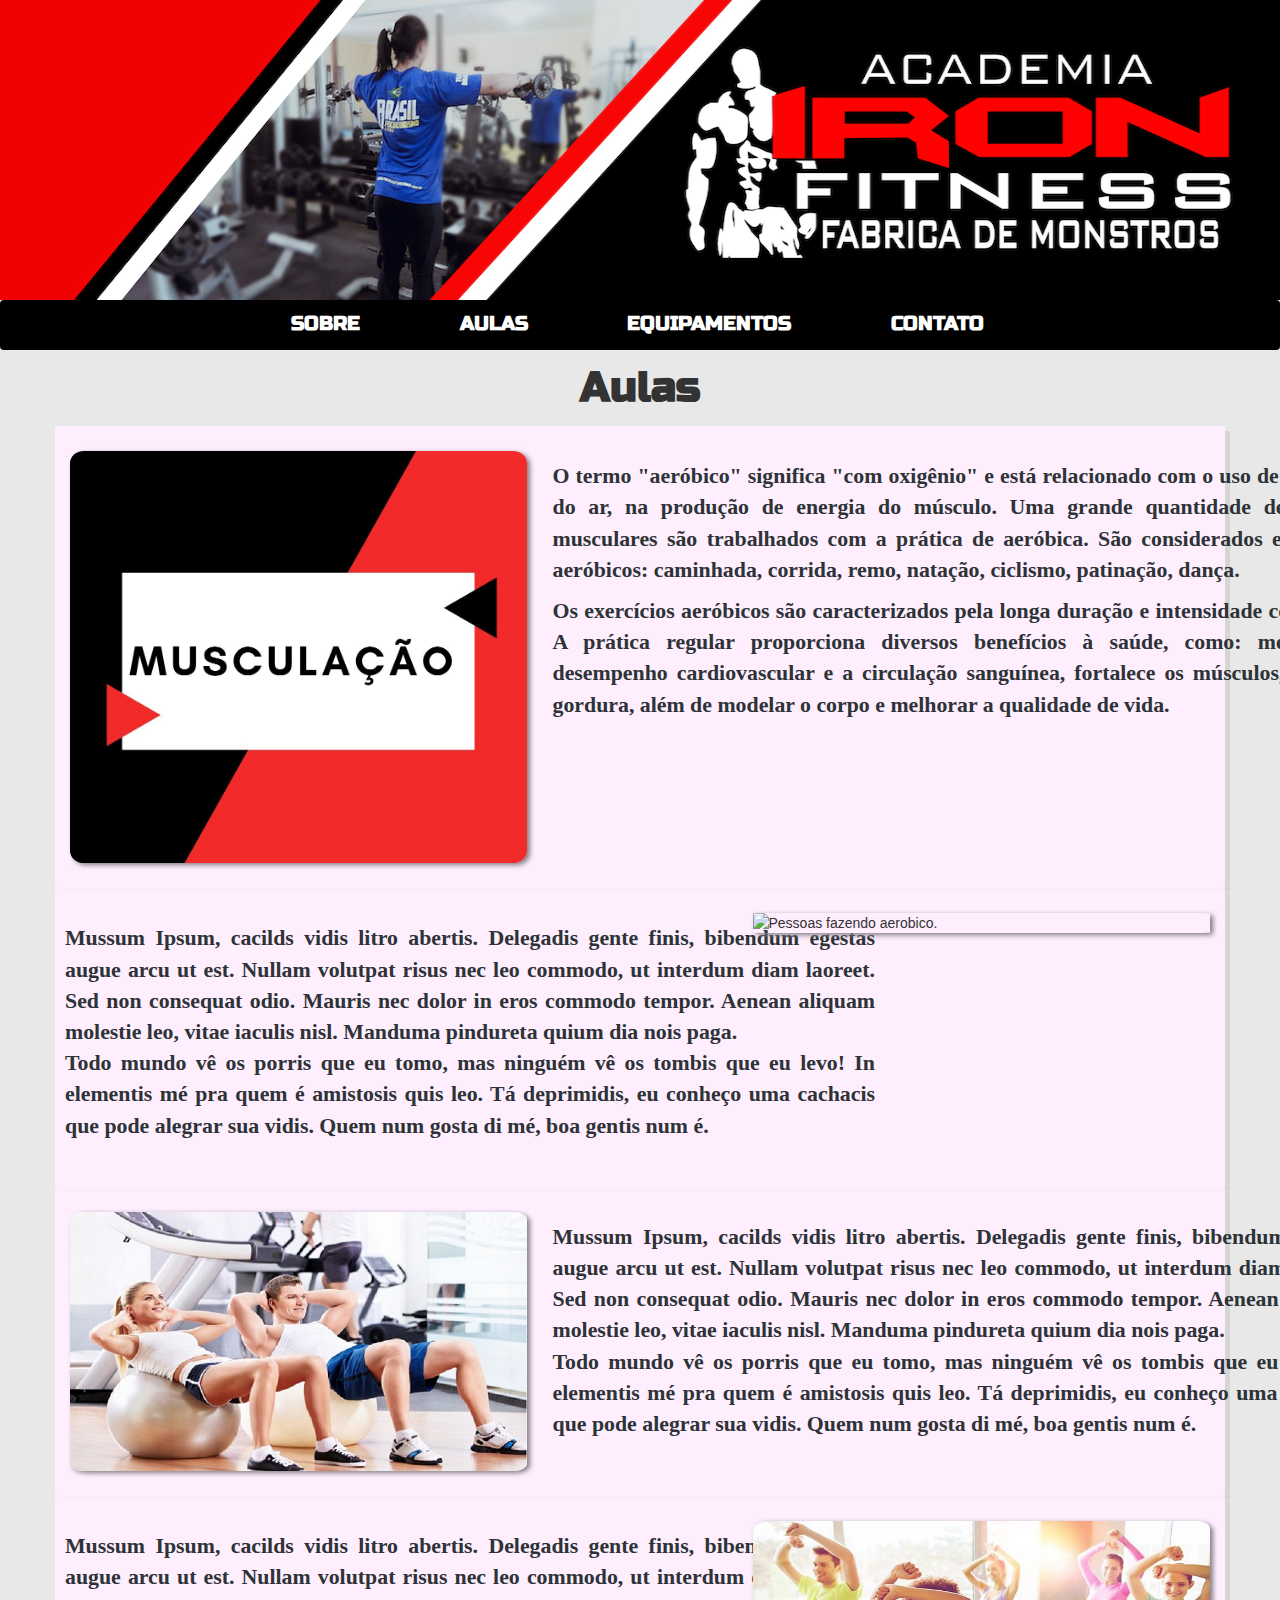
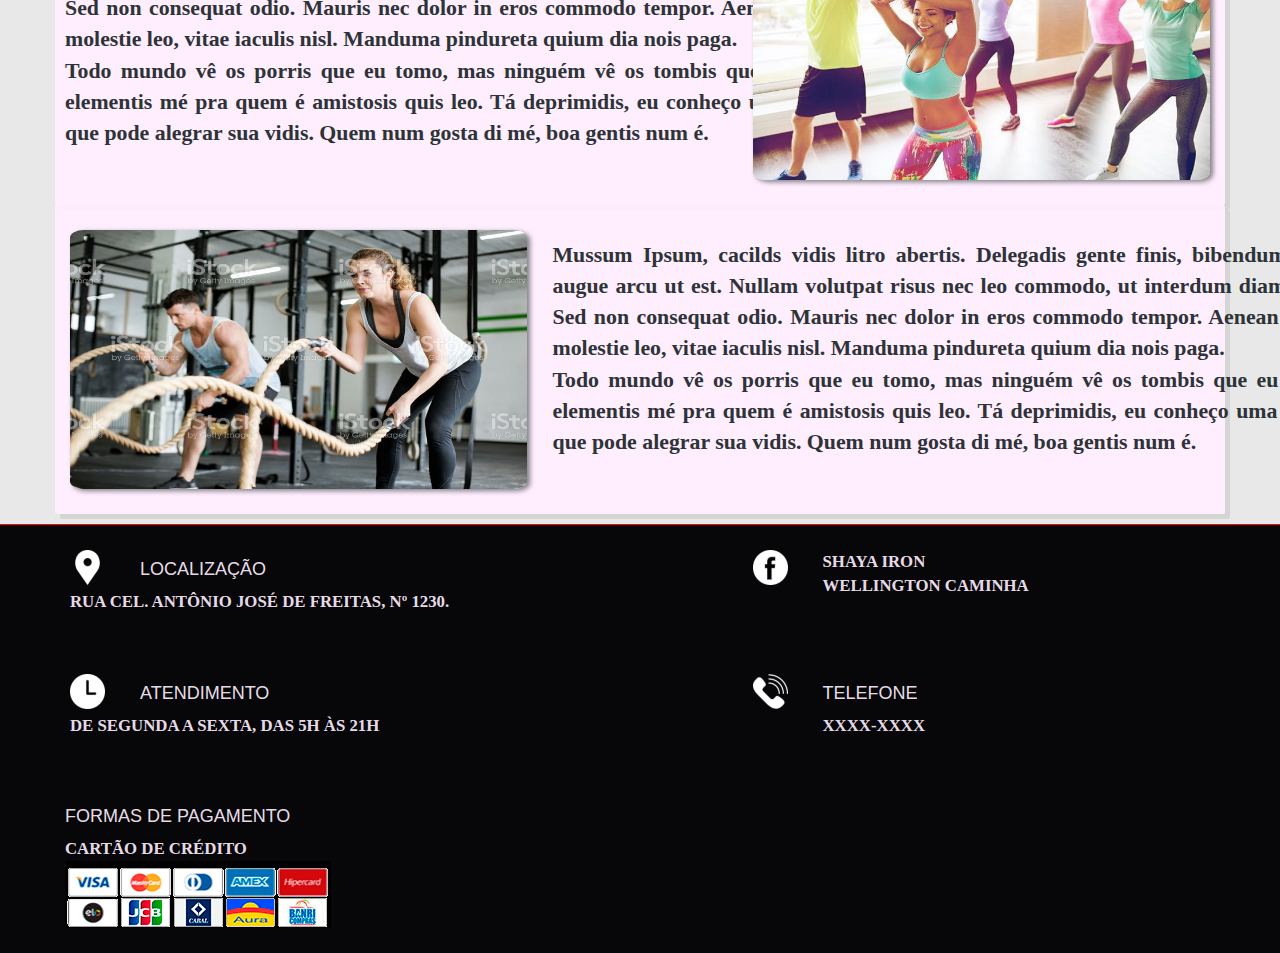
==== aulas.html @ 2bec853e "inserindo textos da pagina aulas" ====
<!DOCTYPE html>
<html lang="pt-br">
<head>
	<meta charset="utf-8"/>
	<meta http-equiv="X-UA-Compatible" content="IE=edge"/>
	<meta name="viewport" content="width=device-width, initial-scale=1" />

	<!-- Fonte -->
	<link href="https://fonts.googleapis.com/css?family=Russo+One" rel="stylesheet">
	
	<title>Iron Fitness | Aulas</title>

	<!-- Bootstrap -->
    <link href="bootstrap/css/bootstrap.min.css" rel="stylesheet">
    <link href="css/general.css" rel="stylesheet">
    <link rel="stylesheet" type="text/css" href="css/aulas.css">

    <!-- HTML5 shim and Respond.js for IE8 support of HTML5 elements and media queries -->
    <!-- WARNING: Respond.js doesn't work if you view the page via file:// -->
    <!--[if lt IE 9]>
      <script src="https://oss.maxcdn.com/html5shiv/3.7.2/html5shiv.min.js"></script>
      <script src="https://oss.maxcdn.com/respond/1.4.2/respond.min.js"></script>
    <![endif]-->	 
</head>
<body>
	<header>
			<picture>
	    		<source srcset="imgs/header-img-xs.jpeg" media="(max-width: 600px)">
	    		<source srcset="imgs/header-iron.png">
	    		<img srcset="imgs/header-iron.png" alt="Header com logo da Iron" id="header-img">
			</picture>
			<nav class="navbar mobile">
		        <label for="show-menu" class="show-menu"><span></span><div class="lines"></div></label>

				<input type="checkbox" id="show-menu" role="menu mobile">
				<ul id="menu">
					<li><a href="index.html">Sobre</a></li>
					<li><a href="aulas.html">Aulas</a></li>
					<li><a href="equipamento.html">Equipamentos</a></li>
					<li><a href="contato.html">Contato</a></li>
				</ul> <!-- /navbar -->
			</nav> <!-- /nav -->
	</header>

	<main>
		<div class="container">
			<h1 class="titulo">Aulas</h1>
			<div class="row conteudo">
				<div class="col-md-5 col-xs-12 col-lg-5 col-sm-12" id="fto">
					<img src="imgs/aula1.jpeg" class="img-dono img-responsive" alt="Pessoas fazendo musculação">
				</div>
				<div class="col-xs-12 col-md-7 col-lg-7 descricao">
					<p>O termo "aeróbico" significa "com oxigênio" e está relacionado com o uso de oxigênio do ar, na produção de energia do músculo. Uma grande quantidade de grupos musculares são trabalhados com a prática de aeróbica. São considerados exercícios aeróbicos: caminhada, corrida, remo, natação, ciclismo, patinação, dança.</p>
					<p>	
					Os exercícios aeróbicos são caracterizados pela longa duração e intensidade constante. A prática regular proporciona diversos benefícios à saúde, como: melhora o desempenho cardiovascular e a circulação sanguínea, fortalece os músculos, queima gordura, além de modelar o corpo e melhorar a qualidade de vida.</p>
				</div>
			</div>
			<div class="row conteudo">
				<div class="col-xs-12 col-md-7 col-lg-7 descricao">
					<p>Mussum Ipsum, cacilds vidis litro abertis. Delegadis gente finis, bibendum egestas augue arcu ut est. Nullam volutpat risus nec leo commodo, ut interdum diam laoreet. Sed non consequat odio. Mauris nec dolor in eros commodo tempor. Aenean aliquam molestie leo, vitae iaculis nisl. Manduma pindureta quium dia nois paga.<br/>

					Todo mundo vê os porris que eu tomo, mas ninguém vê os tombis que eu levo! In elementis mé pra quem é amistosis quis leo. Tá deprimidis, eu conheço uma cachacis que pode alegrar sua vidis. Quem num gosta di mé, boa gentis num é.</p>
				</div>
				<div class="col-md-5 col-xs-12 col-lg-5">
					<img src="imgs/shaya.jpg" class="img-dono img-responsive" alt="Pessoas fazendo aerobico.">
				</div>
			</div>
			<div class="row conteudo">
				<div class="col-md-5 col-xs-12 col-lg-5">
					<img src="imgs/espaco car.jpg" class="img-dono img-responsive" alt="Pessoas fazendo exercicio funcional">
				</div>
				<div class="col-xs-12 col-md-7 col-lg-7 descricao">
					<p>Mussum Ipsum, cacilds vidis litro abertis. Delegadis gente finis, bibendum egestas augue arcu ut est. Nullam volutpat risus nec leo commodo, ut interdum diam laoreet. Sed non consequat odio. Mauris nec dolor in eros commodo tempor. Aenean aliquam molestie leo, vitae iaculis nisl. Manduma pindureta quium dia nois paga.<br/>

					Todo mundo vê os porris que eu tomo, mas ninguém vê os tombis que eu levo! In elementis mé pra quem é amistosis quis leo. Tá deprimidis, eu conheço uma cachacis que pode alegrar sua vidis. Quem num gosta di mé, boa gentis num é.</p>
				</div>
			</div>
			<div class="row conteudo">
				<div class="col-xs-12 col-md-7 col-lg-7 descricao">
					<p>Mussum Ipsum, cacilds vidis litro abertis. Delegadis gente finis, bibendum egestas augue arcu ut est. Nullam volutpat risus nec leo commodo, ut interdum diam laoreet. Sed non consequat odio. Mauris nec dolor in eros commodo tempor. Aenean aliquam molestie leo, vitae iaculis nisl. Manduma pindureta quium dia nois paga.<br/>

					Todo mundo vê os porris que eu tomo, mas ninguém vê os tombis que eu levo! In elementis mé pra quem é amistosis quis leo. Tá deprimidis, eu conheço uma cachacis que pode alegrar sua vidis. Quem num gosta di mé, boa gentis num é.</p>
				</div>
				<div class="col-md-5 col-xs-12 col-lg-5">
					<img src="imgs/espaco car 2.jpg" class="img-dono img-responsive" alt="Pessoas fazendo zumba">
				</div>
			</div>
			<div class="row conteudo">
				<div class="col-md-5 col-xs-12 col-lg-5">
					<img src="imgs/espaco car 3.jpg" class="img-dono img-responsive" alt="Pessoas fazendo crossfit">
				</div>
				<div class="col-xs-12 col-md-7 col-lg-7 descricao">
					<p>Mussum Ipsum, cacilds vidis litro abertis. Delegadis gente finis, bibendum egestas augue arcu ut est. Nullam volutpat risus nec leo commodo, ut interdum diam laoreet. Sed non consequat odio. Mauris nec dolor in eros commodo tempor. Aenean aliquam molestie leo, vitae iaculis nisl. Manduma pindureta quium dia nois paga.<br/>

					Todo mundo vê os porris que eu tomo, mas ninguém vê os tombis que eu levo! In elementis mé pra quem é amistosis quis leo. Tá deprimidis, eu conheço uma cachacis que pode alegrar sua vidis. Quem num gosta di mé, boa gentis num é.</p>
				</div>
			</div>
			
		</div>
	</main>
	<div class="divisor"></div>
	<footer id="rodape">
		<div class="container">		
			<div class="row">
				<div class="col-xs-12 col-md-7">
						<img class="icone" src="imgs/local.png" alt="icone de localização"/>
						<h4>Localização</h4>
						<p>Rua Cel. Antônio José de Freitas, Nº 1230.</p>
				</div>
				<div class="col-xs-12 col-md-5">
				
						<img class="icone" src="imgs/facebook.png" alt="icone do facebook"/>
						<a href="#">Shaya Iron</a>
						<a href="#">Wellington Caminha </a>
				</div>
	
			</div>
			<div class="row">

				<div  class="col-xs-12 col-md-7">
			
					<img class="icone" src="imgs/relogio.png" alt="icone de um relogio"/>
					<h4>Atendimento</h4>
					<p>De Segunda a Sexta, das 5h às 21h</p>
				
				</div>
				<div  class="col-xs-12 col-md-5">

					<img class="icone" src="imgs/fone.png" alt="icone de telefone"/>
					<h4>Telefone</h4>
					<p id="num">xxxx-xxxx</p>
				</div>
			</div>
			
			<div class="row">
					<div id="pag">
						<h4 id="formaPag">Formas de Pagamento</h4>
						<span> Cartão de Crédito </span>
						<img id="bandeira" src="imgs/bandeira.png" alt="bandeiras de alguns cartões comuns"/>
					</div>
			</div>

		</div>
			
	</footer>




	<!-- jQuery (necessary for Bootstrap's JavaScript plugins) -->
    <script src="https://ajax.googleapis.com/ajax/libs/jquery/1.11.3/jquery.min.js"></script>

    <!-- Include all compiled plugins (below), or include individual files as needed -->
    <script src="bootstrap/js/bootstrap.min.js"></script>
</body>
</html>
---- css/general.css ----
* {
	padding: 0;
	margin: 0;
}

body {
	background-color: rgba(139,139,139, 0.2);
}



/*Header Config*/

nav {
	position: relative;
	background-color: #000;
}




#header-img {
	width: 100%;
	height: 300px;
}

 h1, h2, h3 {
	font-family: 'Russo One', sans-serif;
}

#menu li a {
	font-size: 20px;
	padding: 10px 50px;
	border-radius: 3%;
}

.mobile {
  	display:block;
 	width:100%;
	background: #000;
	line-height: 1.6em;
	font-size: 1.2em;
	font-weight: 400;
	width:100%;
	text-align:center;
	position: relative;
	margin:0 auto;
}


/*Strip the ul of padding and list styling*/
.mobile ul {
	list-style-type:none;
	margin: 0 auto;
	padding-left:0;
	text-align:center;
	width:100%;
	position: absolute;
 	background: #000;
}

/*Create a horizontal list with spacing*/
.mobile li {
	display:inline-block;
}

/*Style for menu links*/
.mobile li a {
	display:block;
	min-width:140px;
	text-align: center;
	font-family: 'Russo One', sans-serif;
	color: #fff;
	text-transform:uppercase;
	background: #000;
	text-decoration: none;
	margin-left:-5px;
	padding: 10px 0;  	
}

/*Hover state for top level links*/
.mobile li:hover a, .mobile li:hover .mobile ul a:hover {
	color: #000;
  	background-color:#fff;
  	-webkit-transition: all 0.4s ease 0s;
	-moz-transition: all 0.4s ease 0s;
	-ms-transition: all 0.4s ease 0s;
	-o-transition: all 0.4s ease 0s;
	transition: all 0.4s ease 0s;
}

/*Style for dropdown links*/
.mobile li:hover ul a {
	background: #000;
	color: #fff;
	height: 40px;
	line-height: 40px;
}

/*Hide dropdown links until they are needed*/
.mobile li ul {
	display: none;
}

/*Make dropdown links vertical*/
.mobile li ul li {
	display: block;
	float: none;
}

/*Prevent text wrapping*/
.mobile li ul li a {
	width: auto;
	min-width: 100px;
	padding: 0 20px;
}


/*Style 'show menu' label button and hide it by default*/
.mobile .show-menu {
	text-decoration: none;
	color: #fff;
	background: #000;
	text-align: center;
	padding: 10px 15px;
	display: none;
 	cursor: pointer;
  	text-transform: uppercase;
}

.mobile .show-menu span{
   padding-left: 35px;
}

/*Hide checkbox*/
.mobile input[type=checkbox]{
    display: none;
}

/*Show menu when invisible checkbox is checked*/
.mobile input[type=checkbox]:checked ~ #menu{
    display: block;
}


/*Conteudo*/
p, span, a {
	text-align: justify;
	font-family: 'PT Serif', serif;
	font-size: 1.2em;
	font-weight: 800;
	color: #2D3336;
}



.titulo {
	font-size: 3em;
	font-weight: bold;
	text-align: center;
	margin: 15px auto;
}

.img-dono {
	border-radius: 3%;
	box-shadow: 3px 2px 5px #827E84;
}

.row {
	padding: 25px 0;
}

.descricao {
	padding: 10px 10px;
	vertical-align: center;
}


.divisor {
	margin-top: 10px;
	width: 100%;
	height: 1px;
	background-color: #FC0002;
}

.conteudo {
	border-radius: 2px;
	background-color: #fefe;
	box-shadow: 5px 5px rgba(139,139,139, 0.2);

}




/*Rodape*/
#rodape .icone {
	padding-right: 10px;
}

#rodape, #rodape p, #rodape a, #rodape span {
	background-color: #070709;
	color: #fefe;
	text-transform: uppercase;
	width: 100%;
}

 #rodape a {
 	display: block;
 	color: #fefe;
 	text-decoration: none;
 }
 
 #rodape span {
 	display: block;
 }

 .icone {
	display: inline;
	float: left;
	margin-right: 25px;
}

/*Menu mobile se extende ate 992*/
@media screen and (max-width : 991px){
  .mobile .lines {
    border-bottom: 15px double #f8f8f8; 
    border-top: 5px solid #f8f8f8; 
    content:"";
    height: 2px; 
    width: 30px;
    padding-right:15px;
    padding-bottom: 5px;
 	float: right;
}
	/*Make dropdown links appear inline*/
	.mobile ul {
		position: static;
		display: none;
	}
	/*Create vertical spacing*/
	.mobile li {
		margin-bottom: 1px;
	}
	/*Make all menu links full width*/
	.mobile ul li, .mobile li a {
		width: 100%;
	}
	/*Display 'show menu' link*/
	.mobile .show-menu {
		display:block;
	}

	#rodape p, #rodape a, #rodape h4 {
		padding-left: 70px;
	}

	#barra-navegacao {
		text-align: center;
	}

	#pag span, #pag img {
		padding-left: 70px;
	}
}	

/*sm > 768*/

@media screen  and (min-width: 768px) {
	#titulo {
		text-align: center;
		width: 50vmin;
	}

	#barra-navegacao {
		overflow-x: hidden;
	}
	
	#pag {
		margin-left: 10px;
	}
}

/*md > 992*/ 

@media screen and (min-width: 992px ) and (max-width: 1079px) {
   
  h1, h2, h3, h4, p {
		width: 75vmin;
	} 
	
	#num {
		margin-left: 70px;
  }
}


/*lg*/

@media screen and (min-width: 1080px) {
	h1, h2, h3, h4, p {
		width: 90vmin;
	}

	h3 {
		font-size: 2.4em;
	}

	#num {
		margin-left: 70px;
  }
}
---- css/aulas.css ----
.img-dono {
	margin: 0 auto;
}

.descricao {
	font-size: 1.3em;
}
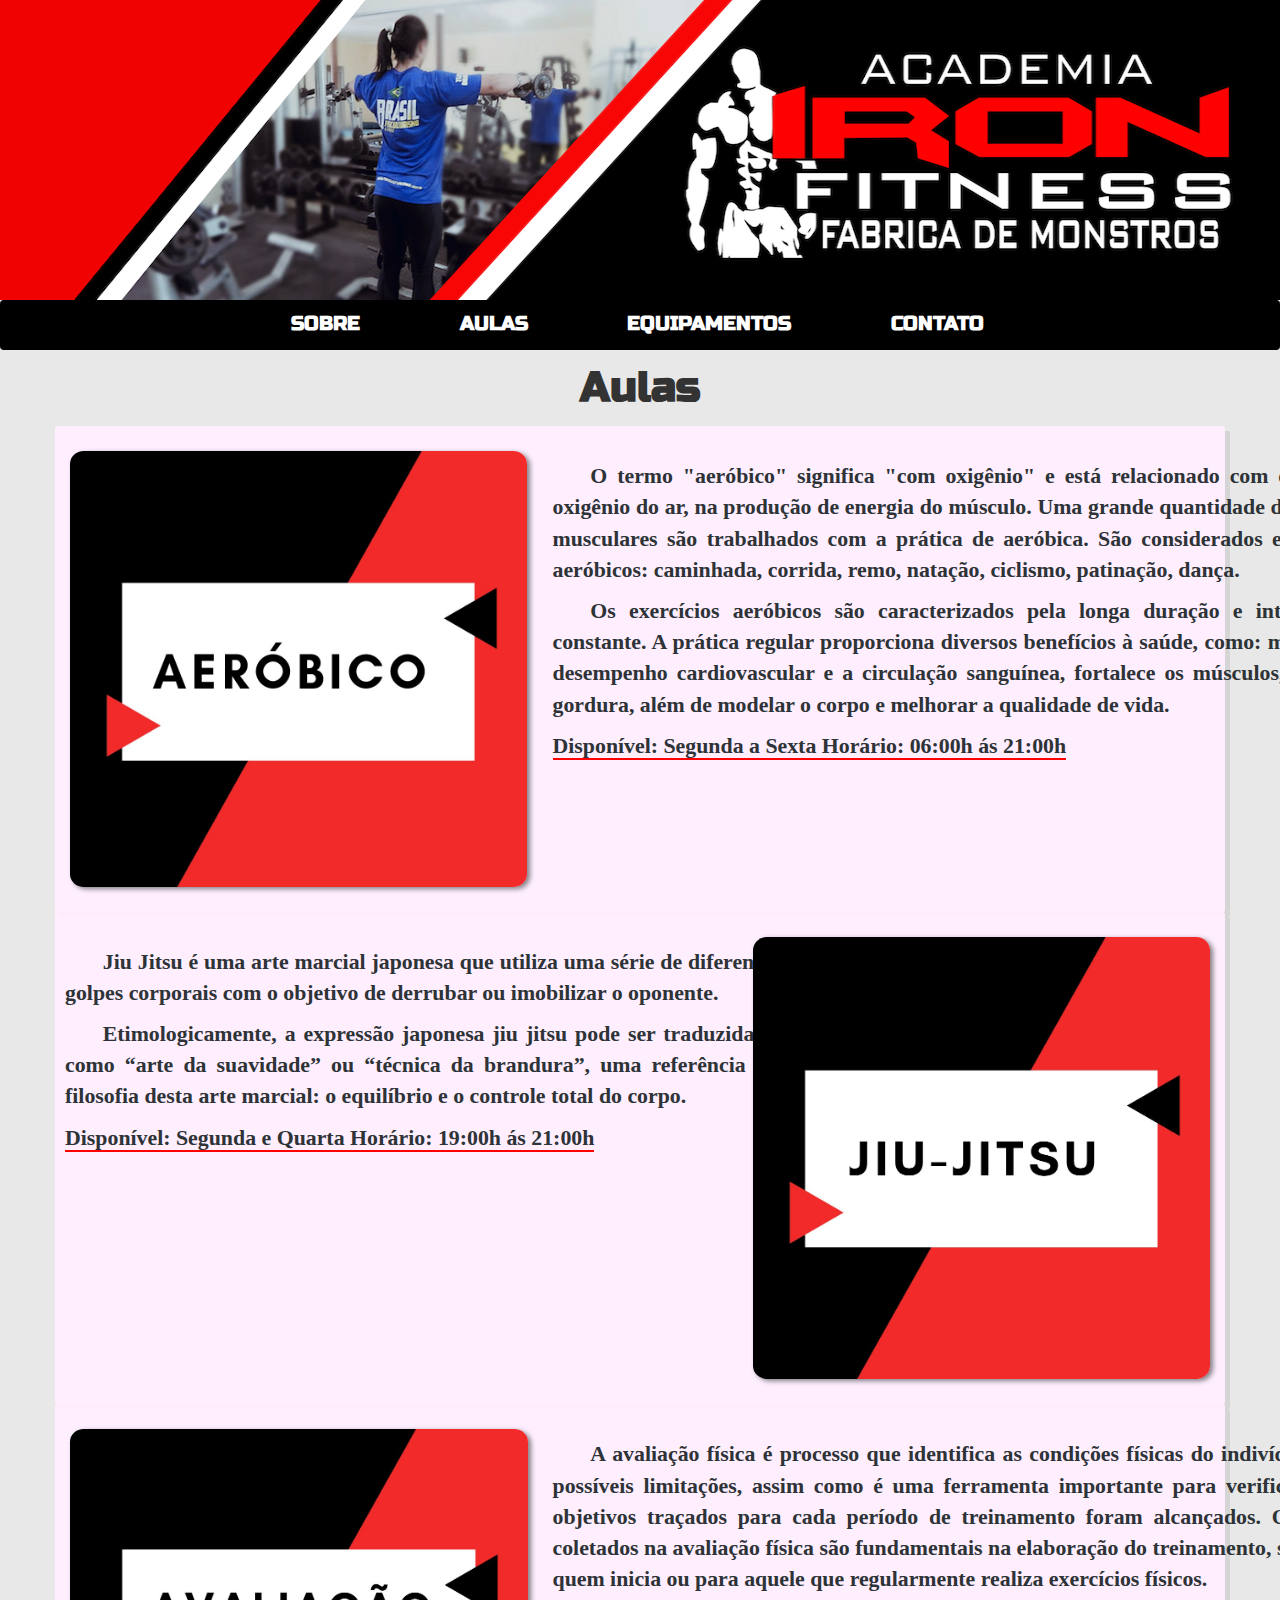
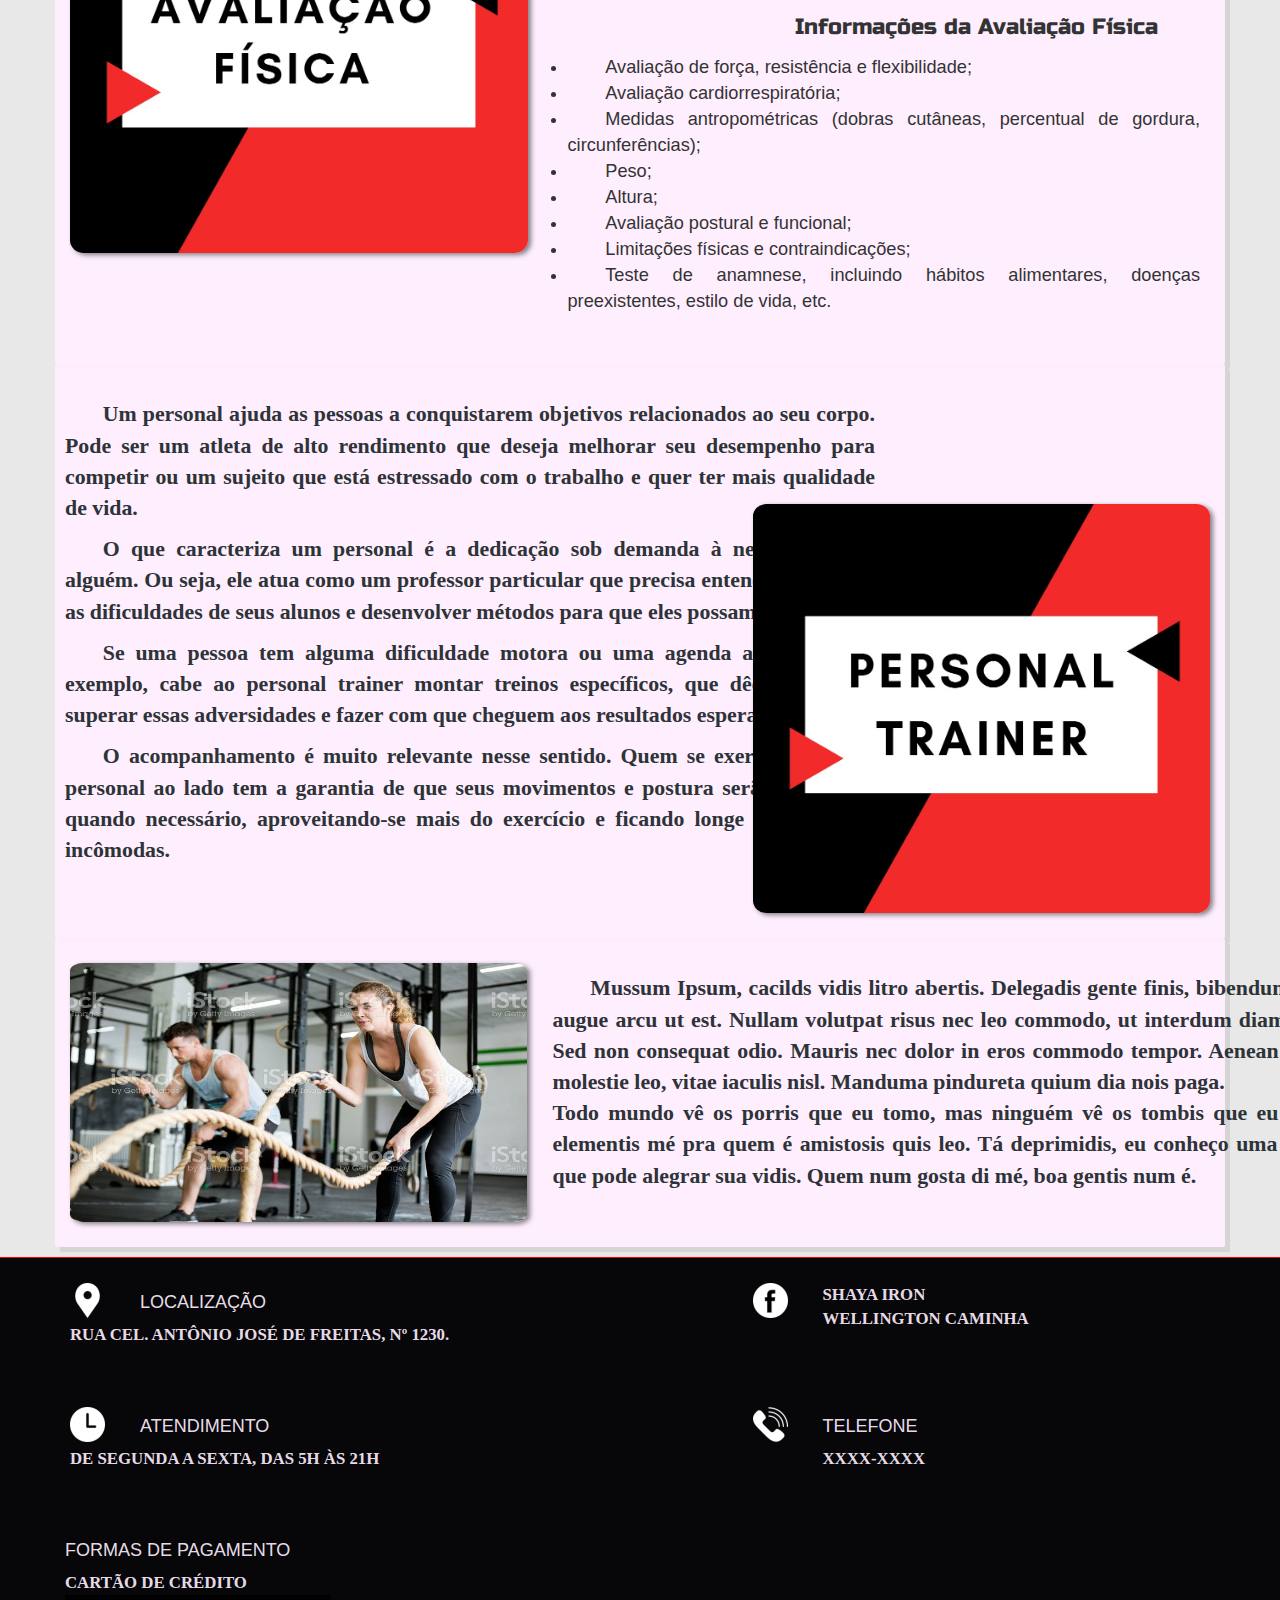
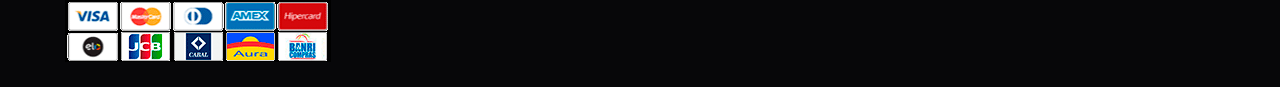
==== commit dde9333a: "inserindo texto e foto na pagina de aulas" ====
--- a/aulas.html
+++ b/aulas.html
@@ -47,42 +47,53 @@
 			<h1 class="titulo">Aulas</h1>
 			<div class="row conteudo">
 				<div class="col-md-5 col-xs-12 col-lg-5 col-sm-12" id="fto">
-					<img src="imgs/aula1.jpeg" class="img-dono img-responsive" alt="Pessoas fazendo musculação">
+					<img src="imgs/aula1.jpeg" class="img-dono img-responsive" alt="Aeróbico">
 				</div>
 				<div class="col-xs-12 col-md-7 col-lg-7 descricao">
-					<p>O termo "aeróbico" significa "com oxigênio" e está relacionado com o uso de oxigênio do ar, na produção de energia do músculo. Uma grande quantidade de grupos musculares são trabalhados com a prática de aeróbica. São considerados exercícios aeróbicos: caminhada, corrida, remo, natação, ciclismo, patinação, dança.</p>
-					<p>	
-					Os exercícios aeróbicos são caracterizados pela longa duração e intensidade constante. A prática regular proporciona diversos benefícios à saúde, como: melhora o desempenho cardiovascular e a circulação sanguínea, fortalece os músculos, queima gordura, além de modelar o corpo e melhorar a qualidade de vida.</p>
+					<p>	O termo "aeróbico" significa "com oxigênio" e está relacionado com o uso de oxigênio do ar, na produção de energia do músculo. Uma grande quantidade de grupos musculares são trabalhados com a prática de aeróbica. São considerados exercícios aeróbicos: caminhada, corrida, remo, natação, ciclismo, patinação, dança.</p>
+					<p>	Os exercícios aeróbicos são caracterizados pela longa duração e intensidade constante. A prática regular proporciona diversos benefícios à saúde, como: melhora o desempenho cardiovascular e a circulação sanguínea, fortalece os músculos, queima gordura, além de modelar o corpo e melhorar a qualidade de vida.</p>
+					<span class="horarios">Disponível: ​​Segunda a Sexta Horário:​​ 06:00h ás 21:00h </span>
 				</div>
 			</div>
 			<div class="row conteudo">
 				<div class="col-xs-12 col-md-7 col-lg-7 descricao">
-					<p>Mussum Ipsum, cacilds vidis litro abertis. Delegadis gente finis, bibendum egestas augue arcu ut est. Nullam volutpat risus nec leo commodo, ut interdum diam laoreet. Sed non consequat odio. Mauris nec dolor in eros commodo tempor. Aenean aliquam molestie leo, vitae iaculis nisl. Manduma pindureta quium dia nois paga.<br/>
-
-					Todo mundo vê os porris que eu tomo, mas ninguém vê os tombis que eu levo! In elementis mé pra quem é amistosis quis leo. Tá deprimidis, eu conheço uma cachacis que pode alegrar sua vidis. Quem num gosta di mé, boa gentis num é.</p>
+					<p>Jiu Jitsu é uma arte marcial japonesa que utiliza uma série de diferentes técnicas e golpes corporais com o objetivo de derrubar ou imobilizar o oponente. </p>
+					<p>Etimologicamente, a expressão japonesa jiu jitsu pode ser traduzida literalmente como “arte da suavidade” ou “técnica da brandura”, uma referência ao caráter e filosofia desta arte marcial: o equilíbrio e o controle total do corpo.</p>
+					<span class="horarios">Disponível: ​​Segunda e Quarta Horário:​​ 19:00h ás 21:00h  </span>
 				</div>
 				<div class="col-md-5 col-xs-12 col-lg-5">
-					<img src="imgs/shaya.jpg" class="img-dono img-responsive" alt="Pessoas fazendo aerobico.">
+					<img src="imgs/aula2.jpeg" class="img-dono img-responsive" alt="Jiu-jitsu">
 				</div>
 			</div>
 			<div class="row conteudo">
 				<div class="col-md-5 col-xs-12 col-lg-5">
-					<img src="imgs/espaco car.jpg" class="img-dono img-responsive" alt="Pessoas fazendo exercicio funcional">
+					<img src="imgs/aula3.jpeg" class="img-dono img-responsive" alt="Avaliação Física">
 				</div>
 				<div class="col-xs-12 col-md-7 col-lg-7 descricao">
-					<p>Mussum Ipsum, cacilds vidis litro abertis. Delegadis gente finis, bibendum egestas augue arcu ut est. Nullam volutpat risus nec leo commodo, ut interdum diam laoreet. Sed non consequat odio. Mauris nec dolor in eros commodo tempor. Aenean aliquam molestie leo, vitae iaculis nisl. Manduma pindureta quium dia nois paga.<br/>
-
-					Todo mundo vê os porris que eu tomo, mas ninguém vê os tombis que eu levo! In elementis mé pra quem é amistosis quis leo. Tá deprimidis, eu conheço uma cachacis que pode alegrar sua vidis. Quem num gosta di mé, boa gentis num é.</p>
+					<p>A avaliação física é processo que identifica as condições físicas do indivíduo, suas possíveis limitações, assim como é uma ferramenta importante para verificar se os objetivos traçados para cada período de treinamento foram alcançados. Os dados coletados na avaliação física são fundamentais na elaboração do treinamento, seja para quem inicia ou para aquele que regularmente realiza exercícios físicos. </p>
+					<h3>Informações da Avaliação Física </h3>
+					<ul>
+						<li>Avaliação de força, resistência e flexibilidade;</li>
+						<li>Avaliação cardiorrespiratória;</li>
+						<li>Medidas antropométricas (dobras cutâneas, percentual de gordura, circunferências); </li>
+						<li>Peso;</li>
+						<li>Altura;</li>
+						<li>Avaliação postural e funcional; </li>
+						<li>Limitações físicas e contraindicações; </li>
+						<li>Teste de anamnese, incluindo hábitos alimentares, doenças preexistentes, estilo de vida, etc.</li>
+					</ul>							
+					</p>
 				</div>
 			</div>
 			<div class="row conteudo">
 				<div class="col-xs-12 col-md-7 col-lg-7 descricao">
-					<p>Mussum Ipsum, cacilds vidis litro abertis. Delegadis gente finis, bibendum egestas augue arcu ut est. Nullam volutpat risus nec leo commodo, ut interdum diam laoreet. Sed non consequat odio. Mauris nec dolor in eros commodo tempor. Aenean aliquam molestie leo, vitae iaculis nisl. Manduma pindureta quium dia nois paga.<br/>
-
-					Todo mundo vê os porris que eu tomo, mas ninguém vê os tombis que eu levo! In elementis mé pra quem é amistosis quis leo. Tá deprimidis, eu conheço uma cachacis que pode alegrar sua vidis. Quem num gosta di mé, boa gentis num é.</p>
+					<p>Um personal ajuda as pessoas a conquistarem objetivos relacionados ao seu corpo. Pode ser um atleta de alto rendimento que deseja melhorar seu desempenho para competir ou um sujeito que está estressado com o trabalho e quer ter mais qualidade de vida.</p>
+					<p> O que caracteriza um personal é a dedicação sob demanda à necessidade de alguém. Ou seja, ele atua como um professor particular que precisa entender quais são as dificuldades de seus alunos e desenvolver métodos para que eles possam superá-las.</p>
+					<p>Se uma pessoa tem alguma dificuldade motora ou uma agenda apertada, por exemplo, cabe ao personal trainer montar treinos específicos, que dêem conta de superar essas adversidades e fazer com que cheguem aos resultados esperados.</p>
+					<p>O acompanhamento é muito relevante nesse sentido. Quem se exercita com um personal ao lado tem a garantia de que seus movimentos e postura serão corrigidos quando necessário, aproveitando-se mais do exercício e ficando longe de sensações incômodas.</p>
 				</div>
 				<div class="col-md-5 col-xs-12 col-lg-5">
-					<img src="imgs/espaco car 2.jpg" class="img-dono img-responsive" alt="Pessoas fazendo zumba">
+					<img src="imgs/aula4.jpeg" class="img-dono img-responsive" id="personal" alt="Personal Trainer">
 				</div>
 			</div>
 			<div class="row conteudo">
--- a/css/general.css
+++ b/css/general.css
@@ -173,6 +173,7 @@
 .descricao {
 	padding: 10px 10px;
 	vertical-align: center;
+	text-indent: 10mm;
 }
 
 
--- a/css/aulas.css
+++ b/css/aulas.css
@@ -4,4 +4,28 @@
 
 .descricao {
 	font-size: 1.3em;
+}
+
+.horarios {
+	border-bottom: 2px solid red;
+}
+
+.descricao li {
+	text-align: justify;
+}
+
+.descricao ul {
+	margin: 15px;
+}
+
+.descricao h3 {
+	font-size: 1.2em;
+	text-align: center;
+}
+
+
+@media screen and (min-width: 992px) {
+	#personal {
+		margin-top: 25%;
+	}
 }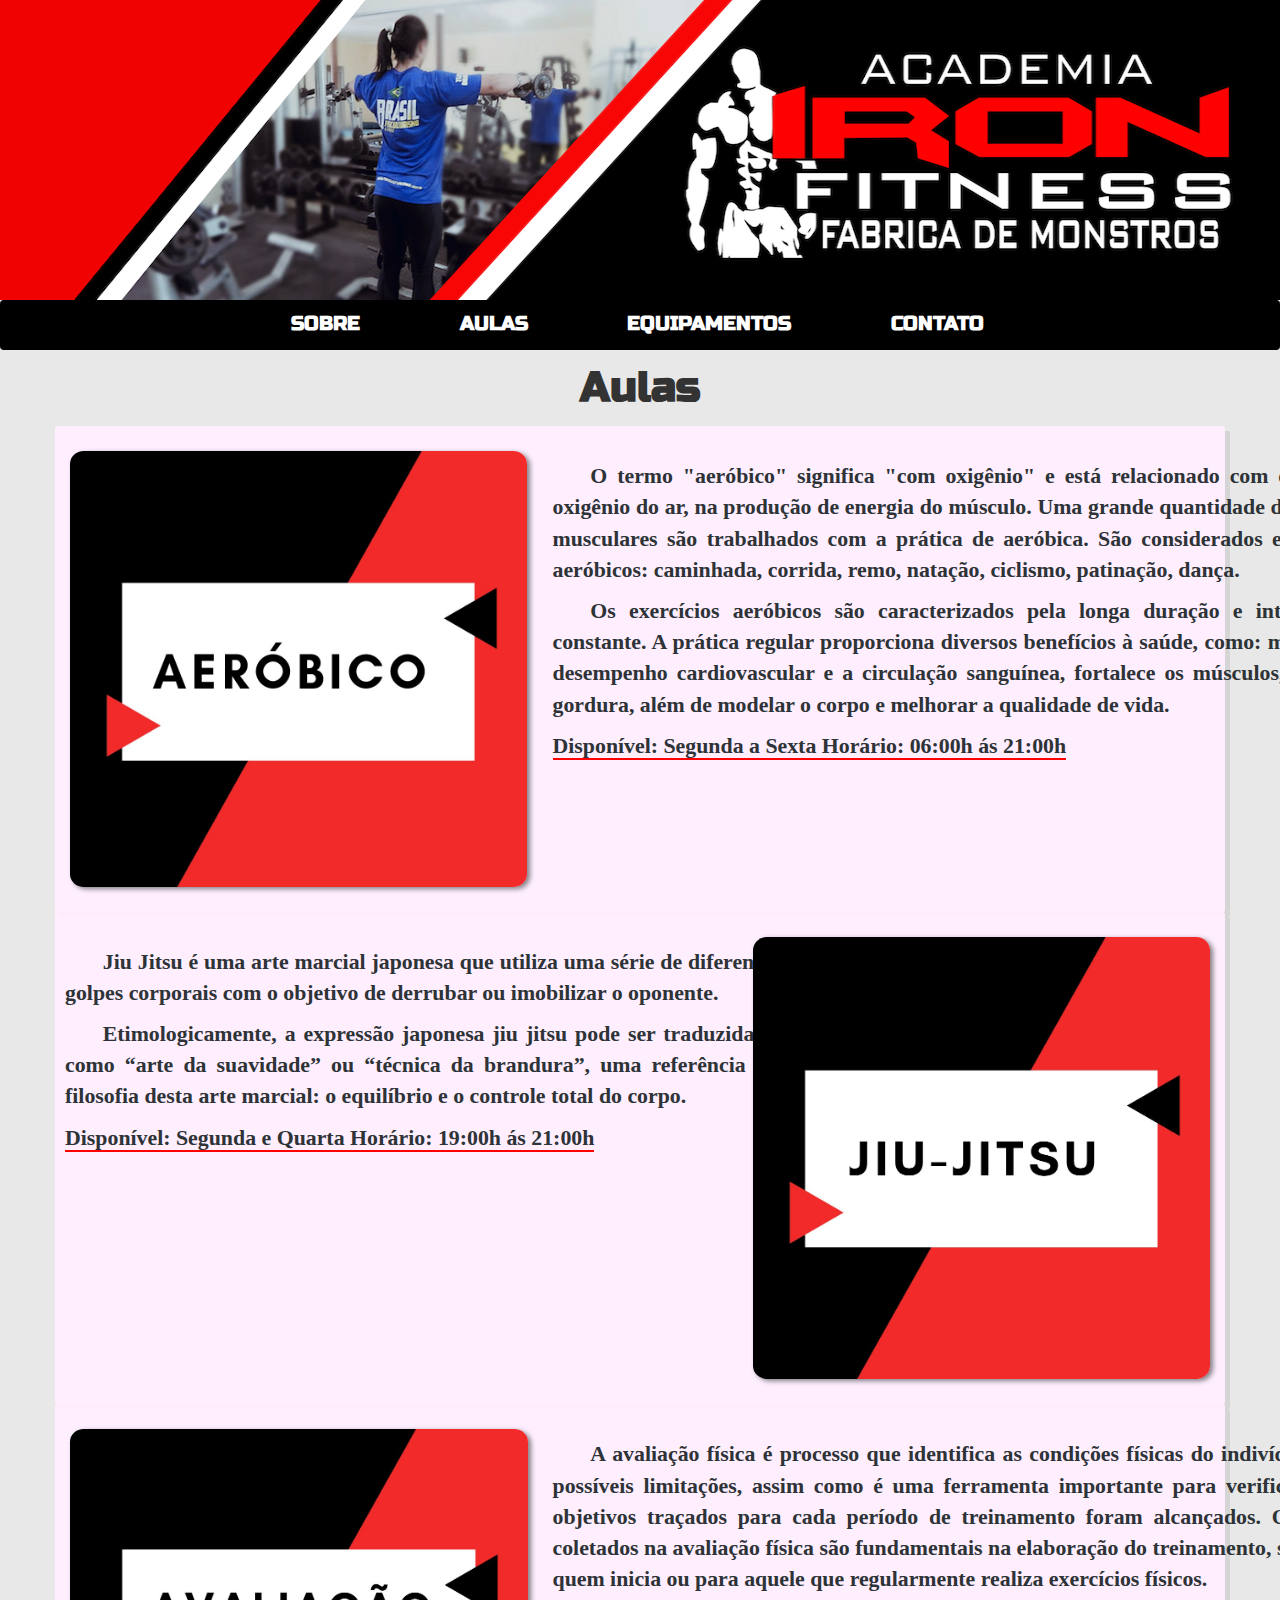
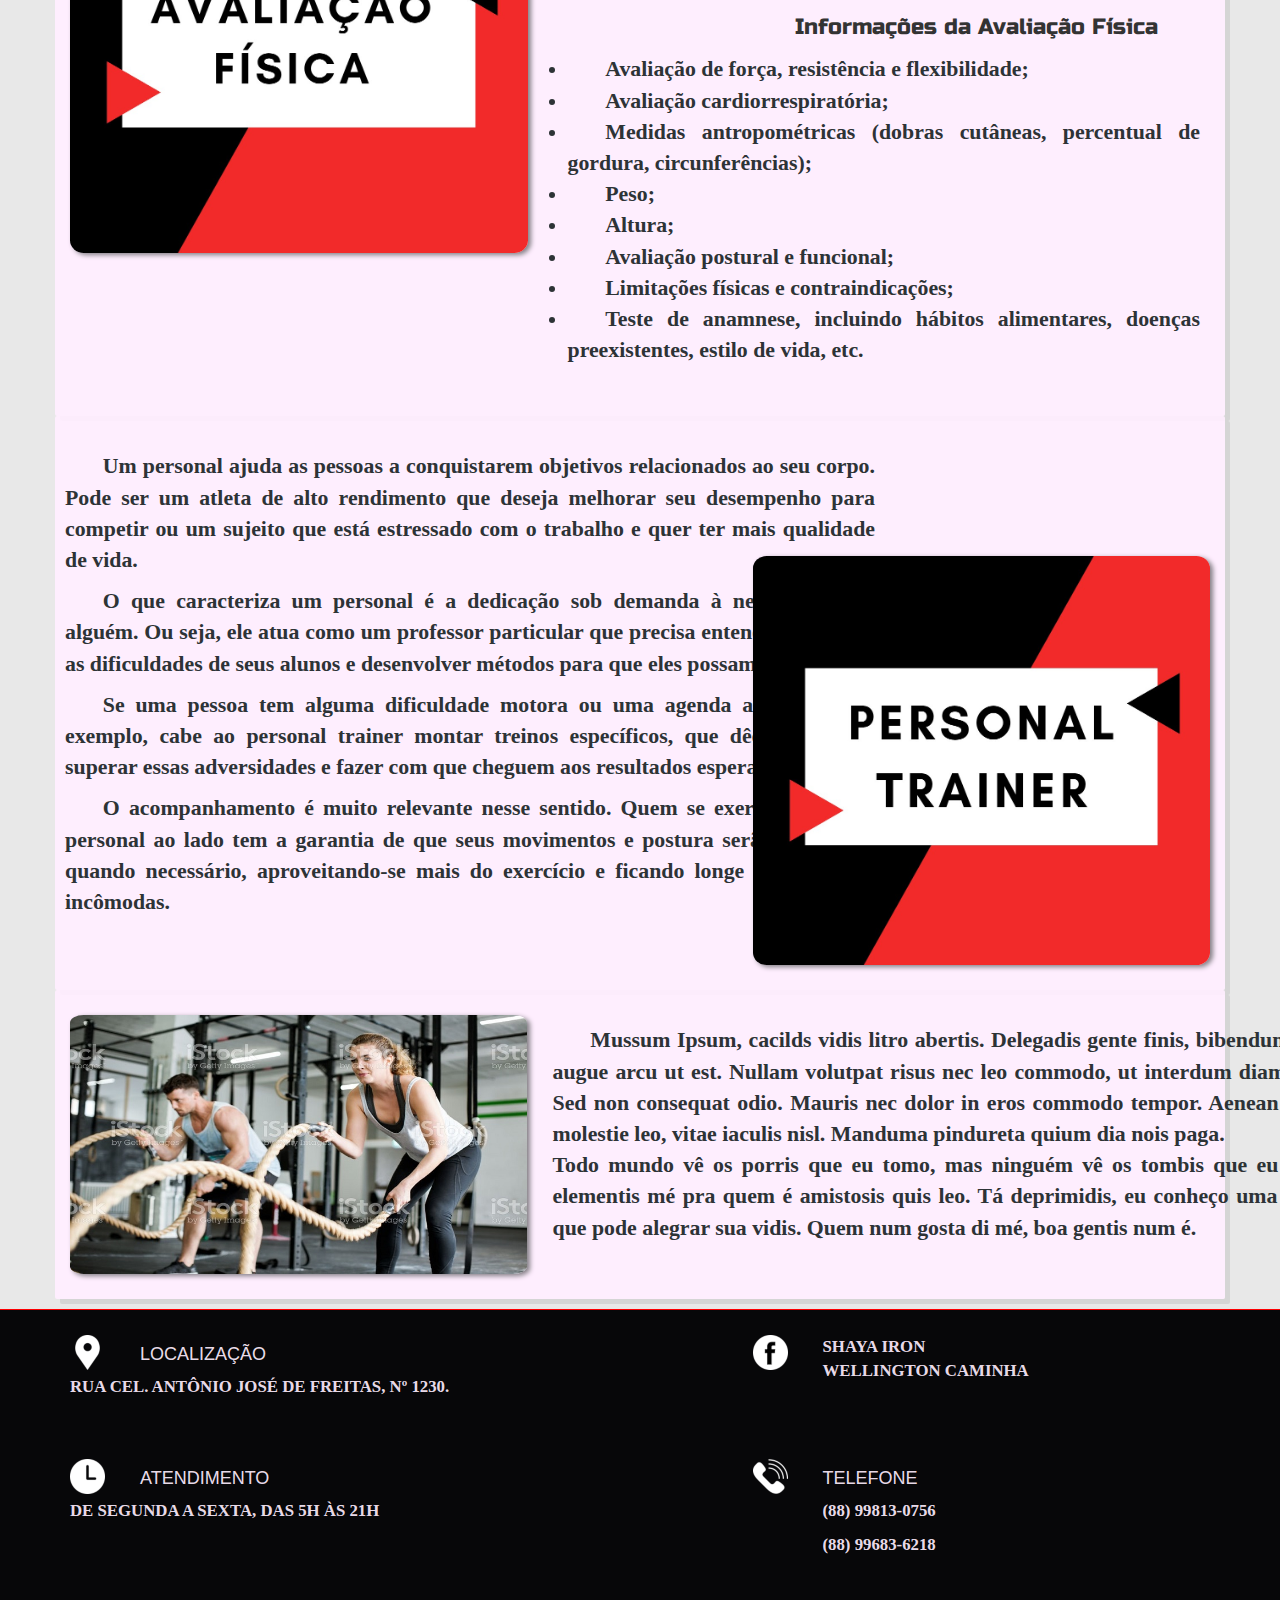
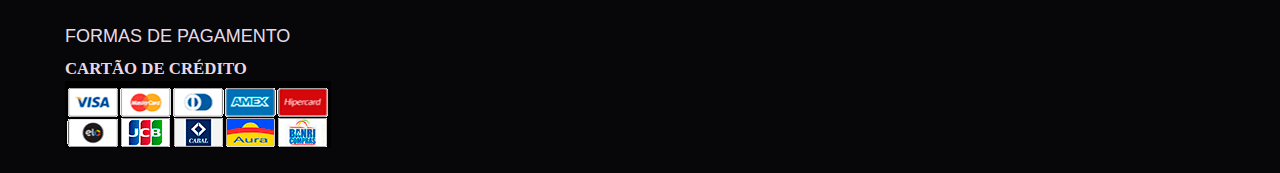
==== commit c2f38fdc: "Corrigindo o carrossel na index" ====
--- a/aulas.html
+++ b/aulas.html
@@ -139,7 +139,8 @@
 
 					<img class="icone" src="imgs/fone.png" alt="icone de telefone"/>
 					<h4>Telefone</h4>
-					<p id="num">xxxx-xxxx</p>
+					<p class="num">(88) 99813-0756</p>
+					<p class="num">(88) 99683-6218</p>
 				</div>
 			</div>
 			
--- a/css/general.css
+++ b/css/general.css
@@ -290,7 +290,7 @@
 		width: 75vmin;
 	} 
 	
-	#num {
+	.num {
 		margin-left: 70px;
   }
 }
@@ -307,7 +307,7 @@
 		font-size: 2.4em;
 	}
 
-	#num {
+	.num {
 		margin-left: 70px;
   }
 }--- a/css/aulas.css
+++ b/css/aulas.css
@@ -12,6 +12,10 @@
 
 .descricao li {
 	text-align: justify;
+	font-family: 'PT Serif', serif;
+	font-size: 1.2em;
+	font-weight: 800;
+	color: #2D3336;
 }
 
 .descricao ul {
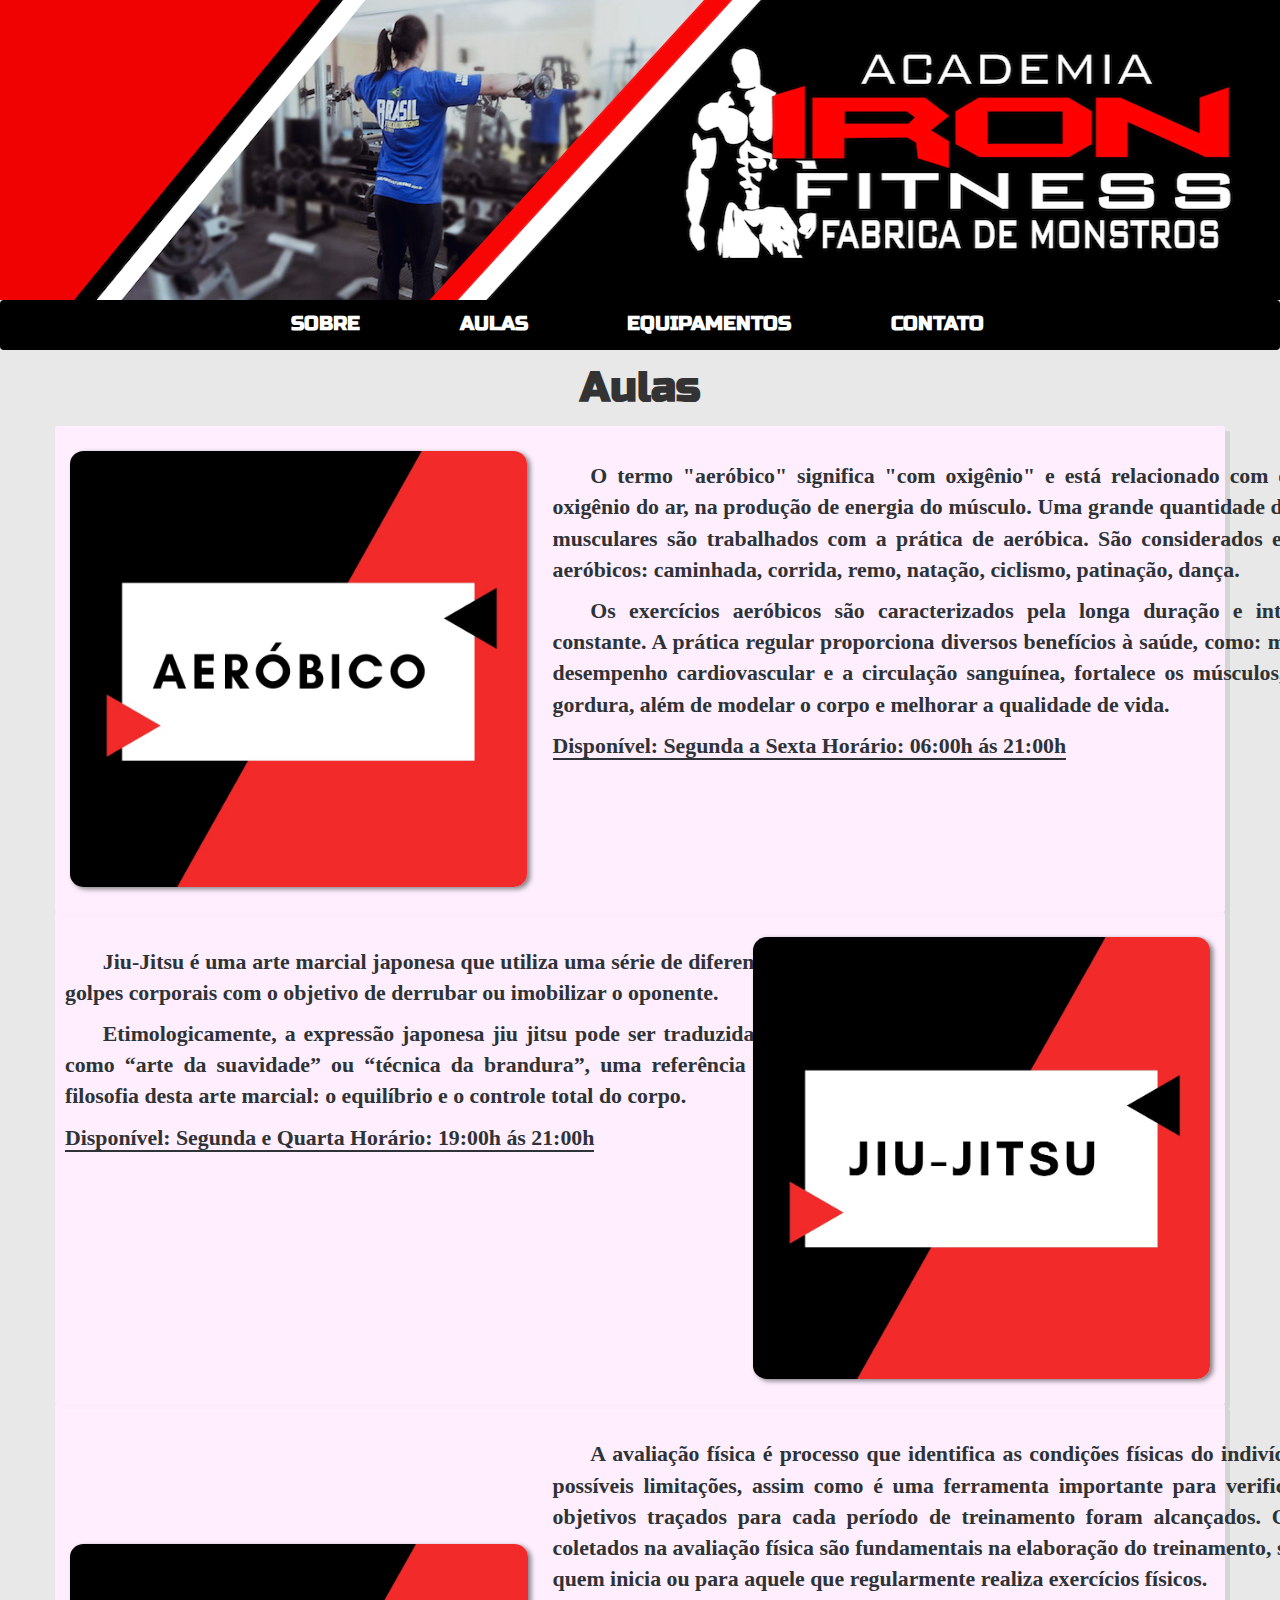
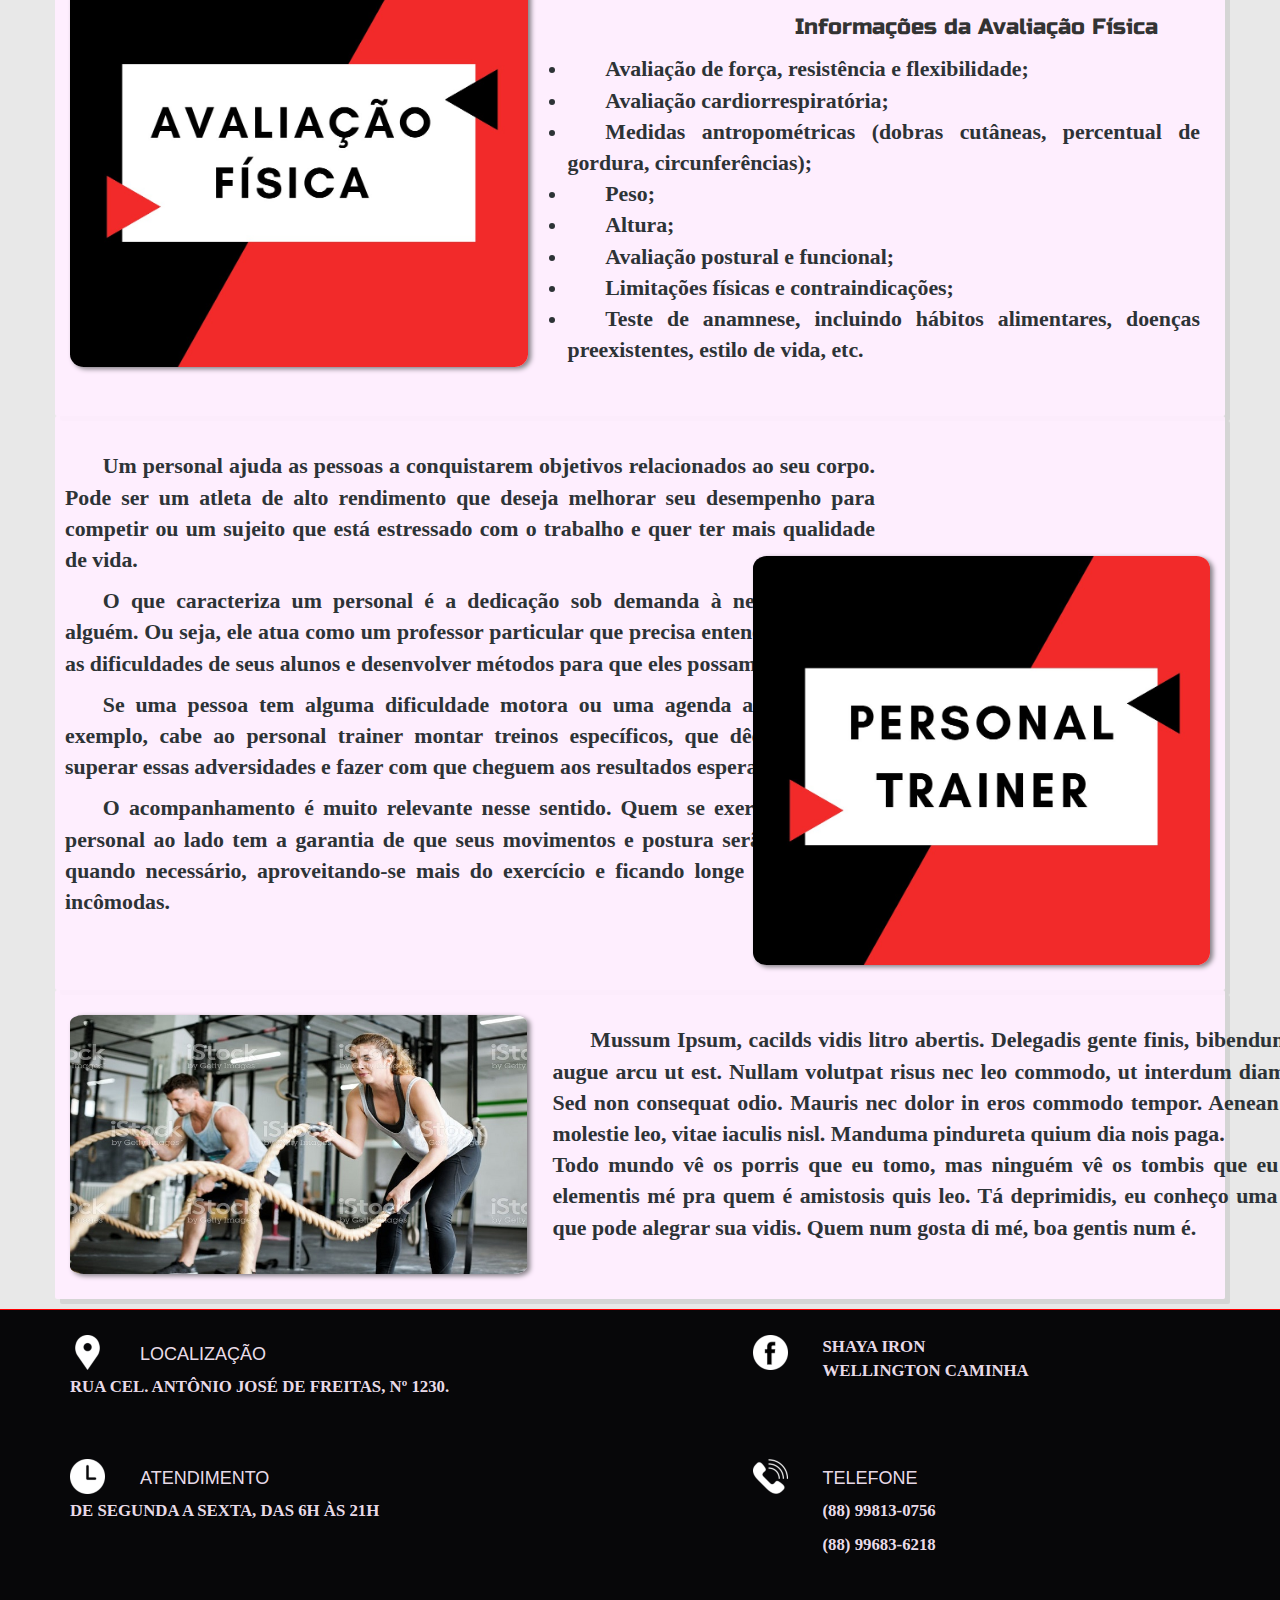
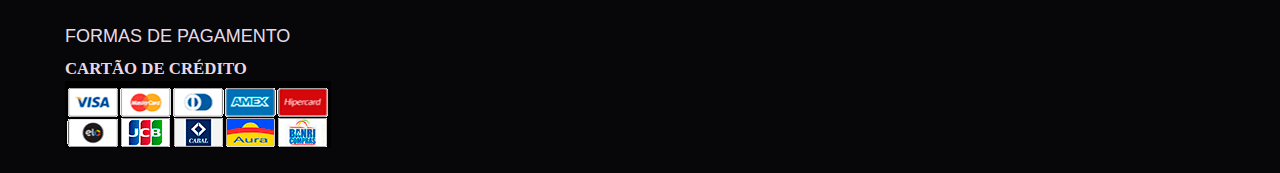
==== commit b449825d: "concluindo detalhes finais nas paginas" ====
--- a/aulas.html
+++ b/aulas.html
@@ -57,7 +57,7 @@
 			</div>
 			<div class="row conteudo">
 				<div class="col-xs-12 col-md-7 col-lg-7 descricao">
-					<p>Jiu Jitsu é uma arte marcial japonesa que utiliza uma série de diferentes técnicas e golpes corporais com o objetivo de derrubar ou imobilizar o oponente. </p>
+					<p>Jiu-Jitsu é uma arte marcial japonesa que utiliza uma série de diferentes técnicas e golpes corporais com o objetivo de derrubar ou imobilizar o oponente. </p>
 					<p>Etimologicamente, a expressão japonesa jiu jitsu pode ser traduzida literalmente como “arte da suavidade” ou “técnica da brandura”, uma referência ao caráter e filosofia desta arte marcial: o equilíbrio e o controle total do corpo.</p>
 					<span class="horarios">Disponível: ​​Segunda e Quarta Horário:​​ 19:00h ás 21:00h  </span>
 				</div>
@@ -67,7 +67,7 @@
 			</div>
 			<div class="row conteudo">
 				<div class="col-md-5 col-xs-12 col-lg-5">
-					<img src="imgs/aula3.jpeg" class="img-dono img-responsive" alt="Avaliação Física">
+					<img src="imgs/aula3.jpeg" id="avaliacao" class="img-dono img-responsive" alt="Avaliação Física">
 				</div>
 				<div class="col-xs-12 col-md-7 col-lg-7 descricao">
 					<p>A avaliação física é processo que identifica as condições físicas do indivíduo, suas possíveis limitações, assim como é uma ferramenta importante para verificar se os objetivos traçados para cada período de treinamento foram alcançados. Os dados coletados na avaliação física são fundamentais na elaboração do treinamento, seja para quem inicia ou para aquele que regularmente realiza exercícios físicos. </p>
@@ -121,8 +121,8 @@
 				<div class="col-xs-12 col-md-5">
 				
 						<img class="icone" src="imgs/facebook.png" alt="icone do facebook"/>
-						<a href="#">Shaya Iron</a>
-						<a href="#">Wellington Caminha </a>
+						<a href="https://www.facebook.com/AcademiaIronFitness77" target="_blank">Shaya Iron</a>
+						<a href="https://www.facebook.com/stanislawwellington.caminha" target="_blank">Wellington Caminha </a>
 				</div>
 	
 			</div>
@@ -132,7 +132,7 @@
 			
 					<img class="icone" src="imgs/relogio.png" alt="icone de um relogio"/>
 					<h4>Atendimento</h4>
-					<p>De Segunda a Sexta, das 5h às 21h</p>
+					<p>De Segunda a Sexta, das 6h às 21h</p>
 				
 				</div>
 				<div  class="col-xs-12 col-md-5">
--- a/css/aulas.css
+++ b/css/aulas.css
@@ -7,7 +7,7 @@
 }
 
 .horarios {
-	border-bottom: 2px solid red;
+	border-bottom: 2px solid #2D3336;
 }
 
 .descricao li {
@@ -29,7 +29,7 @@
 
 
 @media screen and (min-width: 992px) {
-	#personal {
+	#personal, #avaliacao {
 		margin-top: 25%;
 	}
 }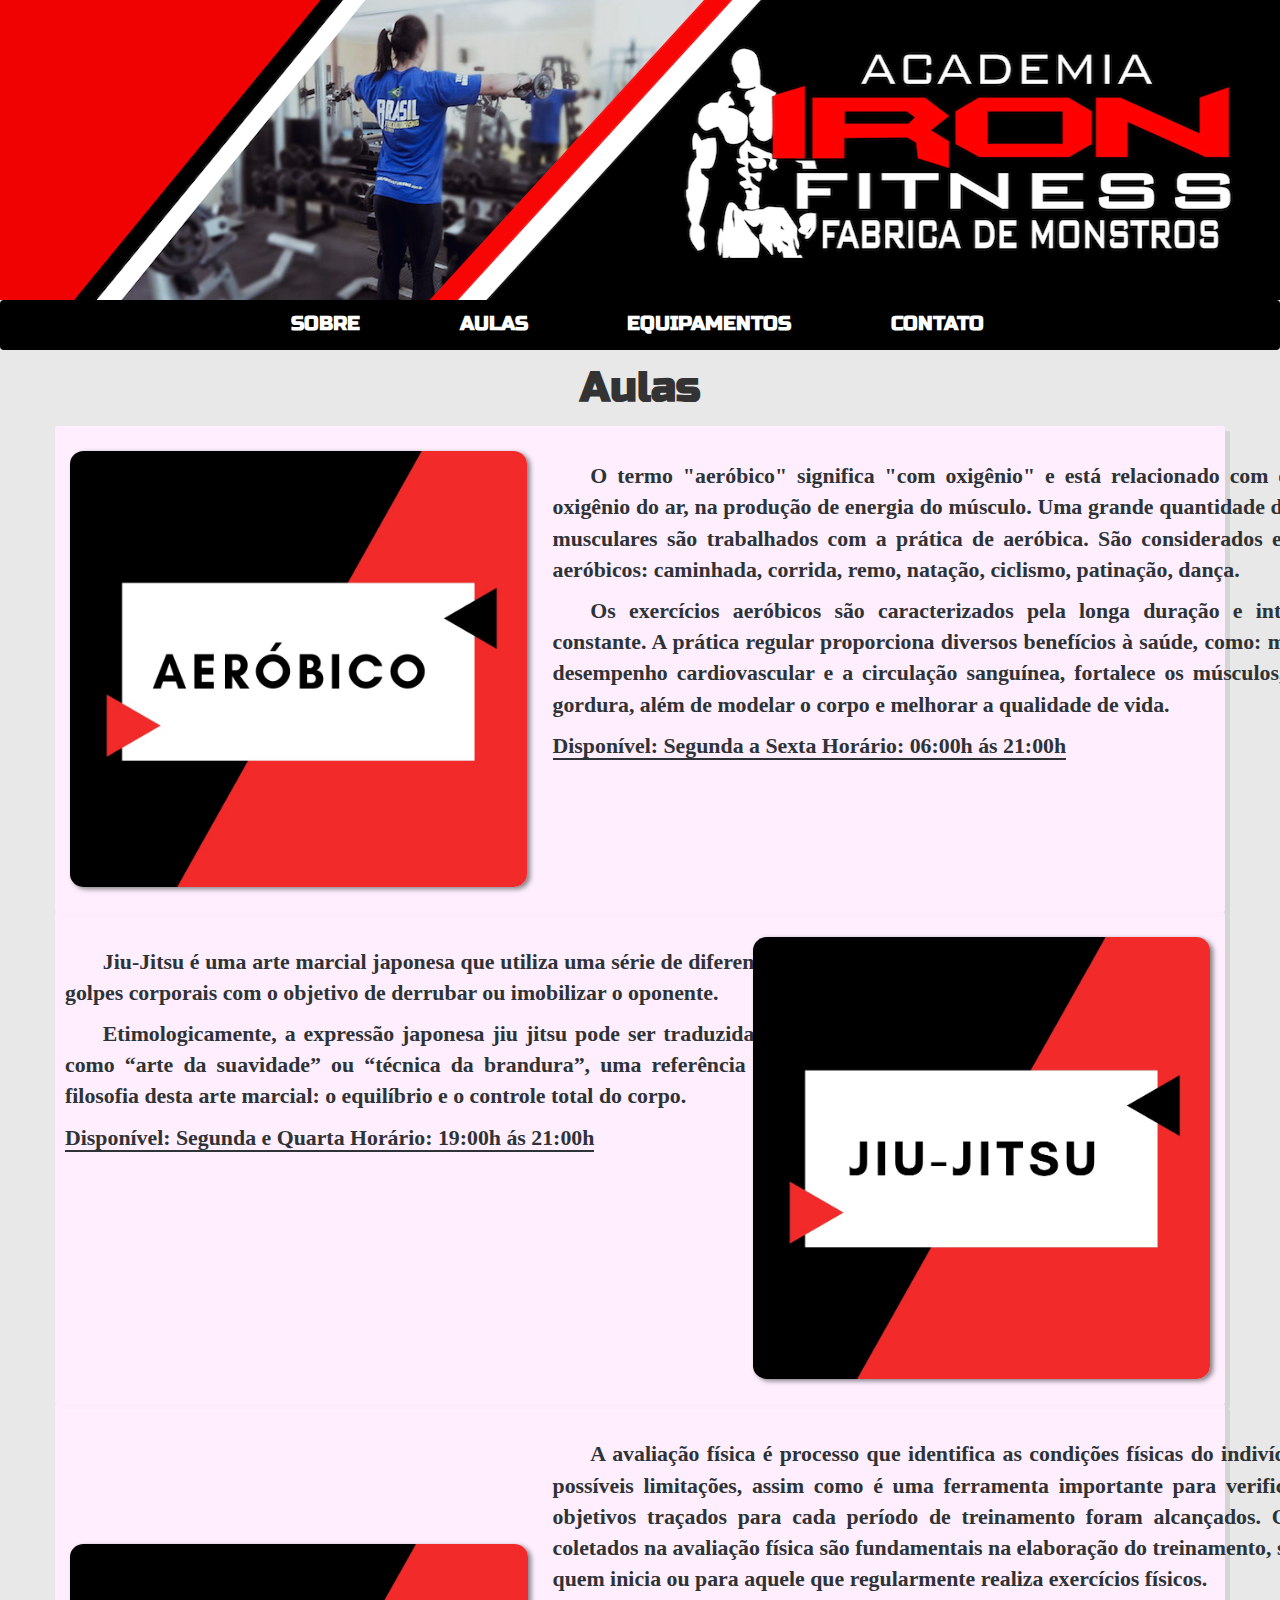
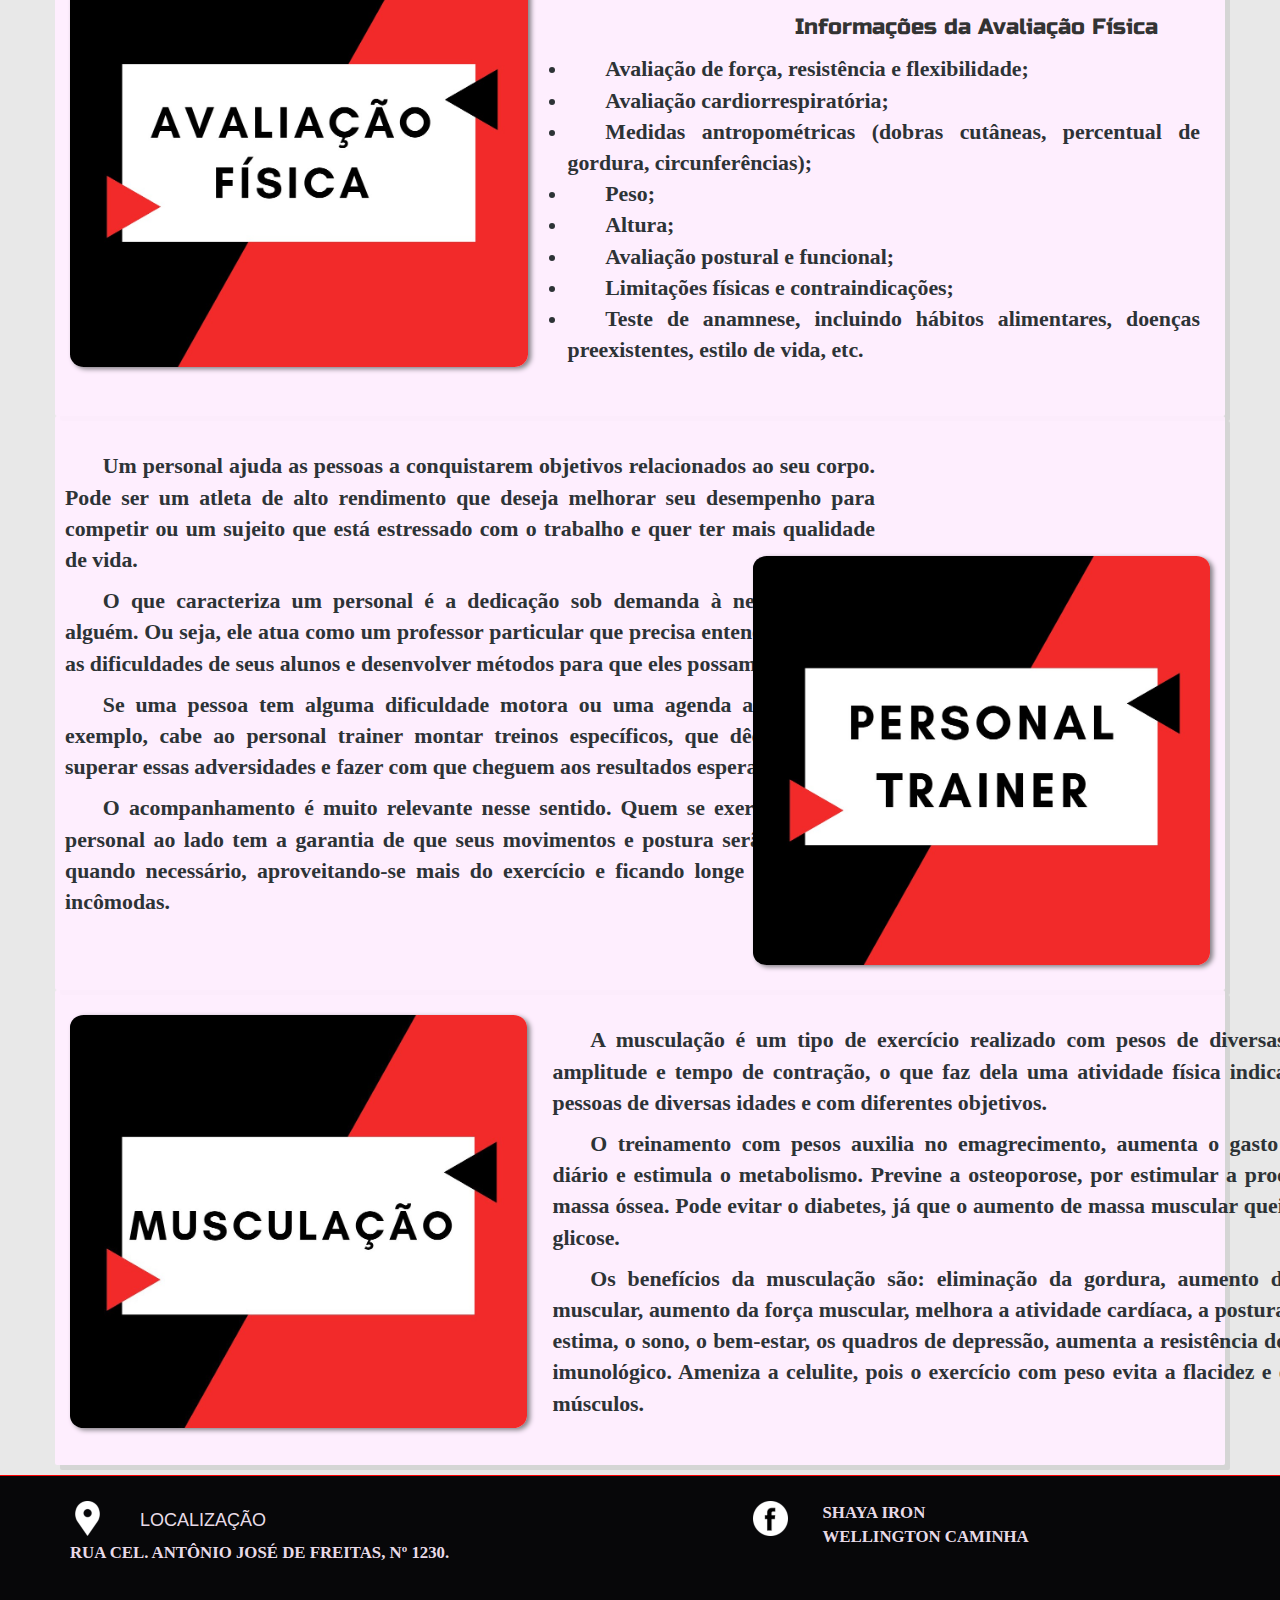
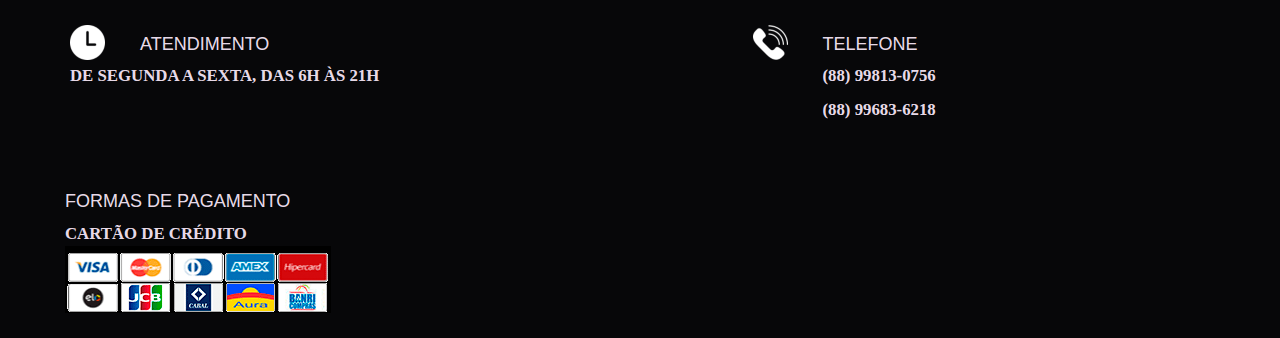
==== commit 56780633: "finalizando os ultimos detalhes do site" ====
--- a/aulas.html
+++ b/aulas.html
@@ -67,7 +67,7 @@
 			</div>
 			<div class="row conteudo">
 				<div class="col-md-5 col-xs-12 col-lg-5">
-					<img src="imgs/aula3.jpeg" id="avaliacao" class="img-dono img-responsive" alt="Avaliação Física">
+					<img src="imgs/aula3.jpeg" class="img-dono aulas img-responsive" alt="Avaliação Física">
 				</div>
 				<div class="col-xs-12 col-md-7 col-lg-7 descricao">
 					<p>A avaliação física é processo que identifica as condições físicas do indivíduo, suas possíveis limitações, assim como é uma ferramenta importante para verificar se os objetivos traçados para cada período de treinamento foram alcançados. Os dados coletados na avaliação física são fundamentais na elaboração do treinamento, seja para quem inicia ou para aquele que regularmente realiza exercícios físicos. </p>
@@ -93,17 +93,17 @@
 					<p>O acompanhamento é muito relevante nesse sentido. Quem se exercita com um personal ao lado tem a garantia de que seus movimentos e postura serão corrigidos quando necessário, aproveitando-se mais do exercício e ficando longe de sensações incômodas.</p>
 				</div>
 				<div class="col-md-5 col-xs-12 col-lg-5">
-					<img src="imgs/aula4.jpeg" class="img-dono img-responsive" id="personal" alt="Personal Trainer">
+					<img src="imgs/aula4.jpeg" class="img-dono img-responsive aulas" alt="Personal Trainer">
 				</div>
 			</div>
 			<div class="row conteudo">
 				<div class="col-md-5 col-xs-12 col-lg-5">
-					<img src="imgs/espaco car 3.jpg" class="img-dono img-responsive" alt="Pessoas fazendo crossfit">
+					<img src="imgs/aula0.jpeg" class="img-dono img-responsive" alt="Pessoas fazendo crossfit">
 				</div>
 				<div class="col-xs-12 col-md-7 col-lg-7 descricao">
-					<p>Mussum Ipsum, cacilds vidis litro abertis. Delegadis gente finis, bibendum egestas augue arcu ut est. Nullam volutpat risus nec leo commodo, ut interdum diam laoreet. Sed non consequat odio. Mauris nec dolor in eros commodo tempor. Aenean aliquam molestie leo, vitae iaculis nisl. Manduma pindureta quium dia nois paga.<br/>
-
-					Todo mundo vê os porris que eu tomo, mas ninguém vê os tombis que eu levo! In elementis mé pra quem é amistosis quis leo. Tá deprimidis, eu conheço uma cachacis que pode alegrar sua vidis. Quem num gosta di mé, boa gentis num é.</p>
+					<p>A musculação é um tipo de exercício realizado com pesos de diversas cargas, amplitude e tempo de contração, o que faz dela uma atividade física indicada para pessoas de diversas idades e com diferentes objetivos. </p>
+					<p>O treinamento com pesos auxilia no emagrecimento, aumenta o gasto calórico diário e estimula o metabolismo. Previne a osteoporose, por estimular a produção de massa óssea. Pode evitar o diabetes, já que o aumento de massa muscular queima mais glicose.</p>
+					<p>Os benefícios da musculação são: eliminação da gordura, aumento da massa muscular, aumento da força muscular, melhora a atividade cardíaca, a postura, a auto-estima, o sono, o bem-estar, os quadros de depressão, aumenta a resistência do sistema imunológico. Ameniza a celulite, pois o exercício com peso evita a flacidez e define os músculos.</p>
 				</div>
 			</div>
 			
--- a/css/aulas.css
+++ b/css/aulas.css
@@ -29,7 +29,7 @@
 
 
 @media screen and (min-width: 992px) {
-	#personal, #avaliacao {
+	.aulas {
 		margin-top: 25%;
 	}
 }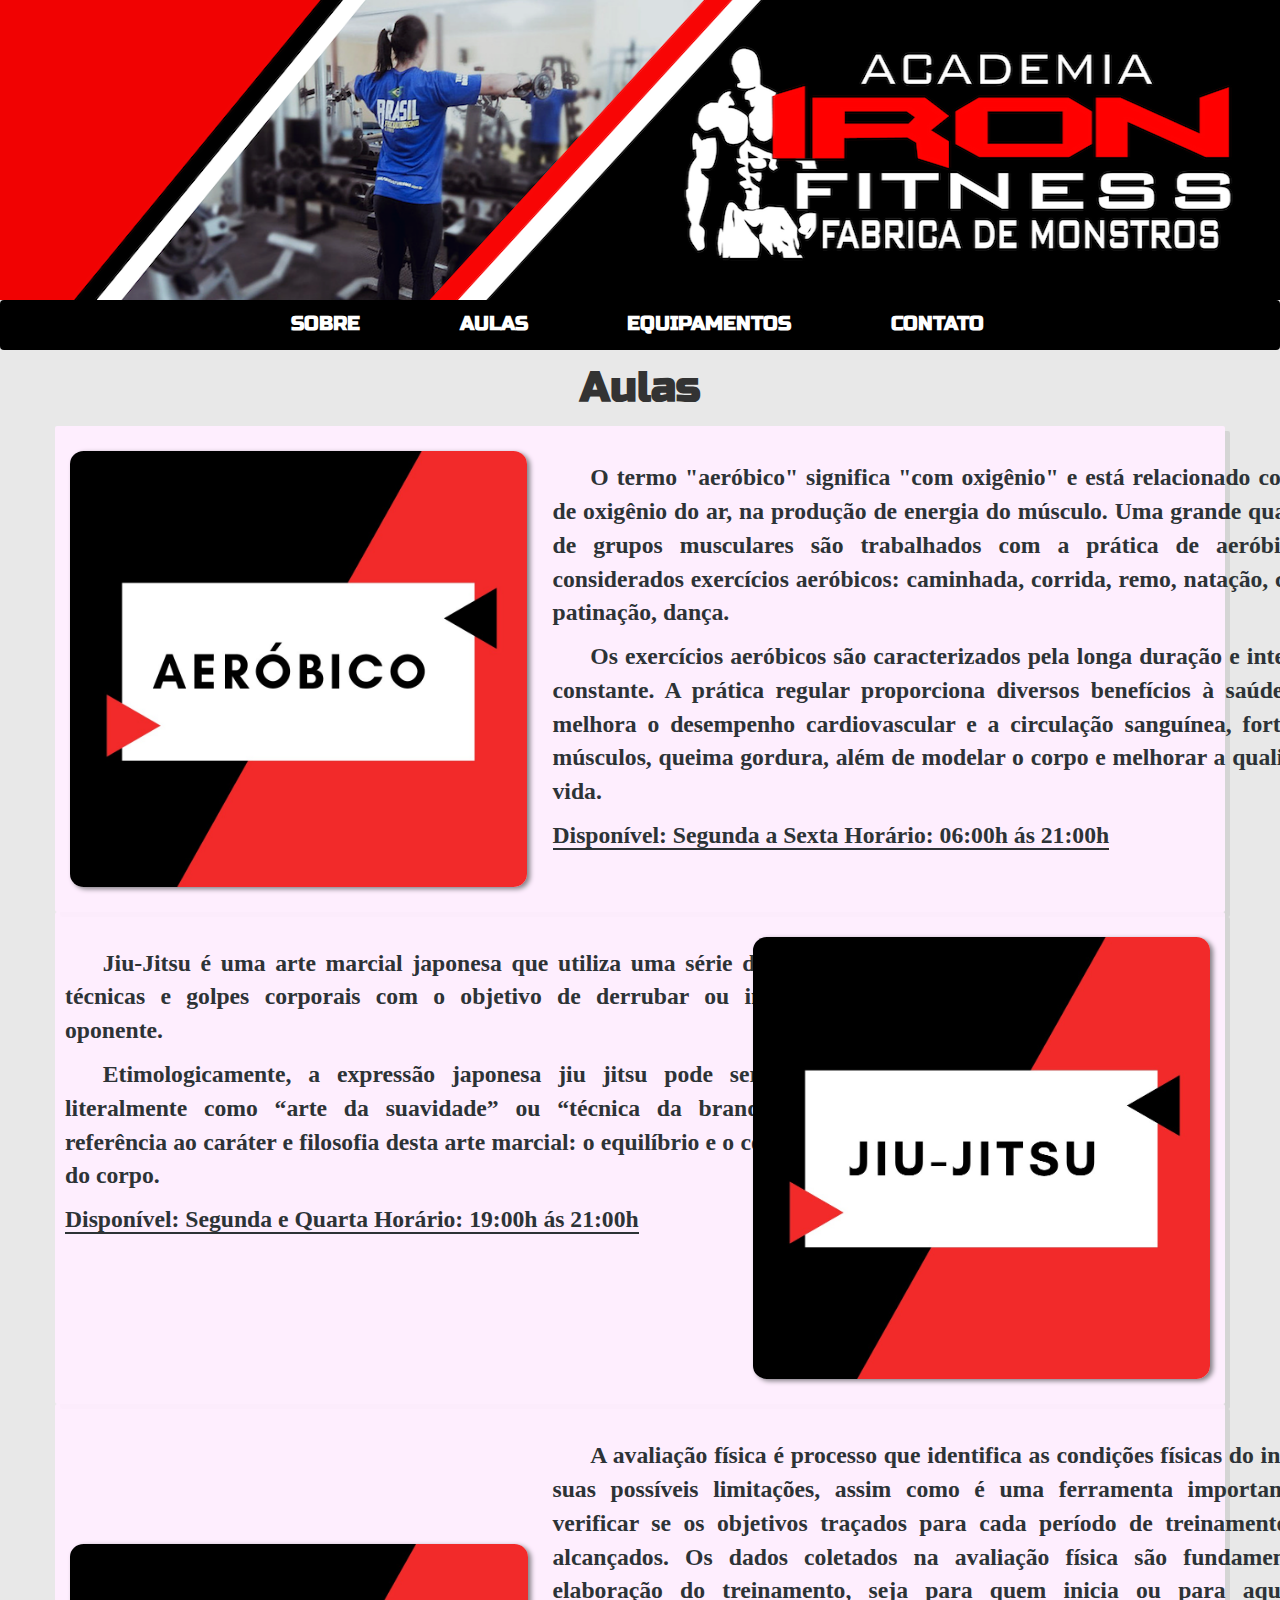
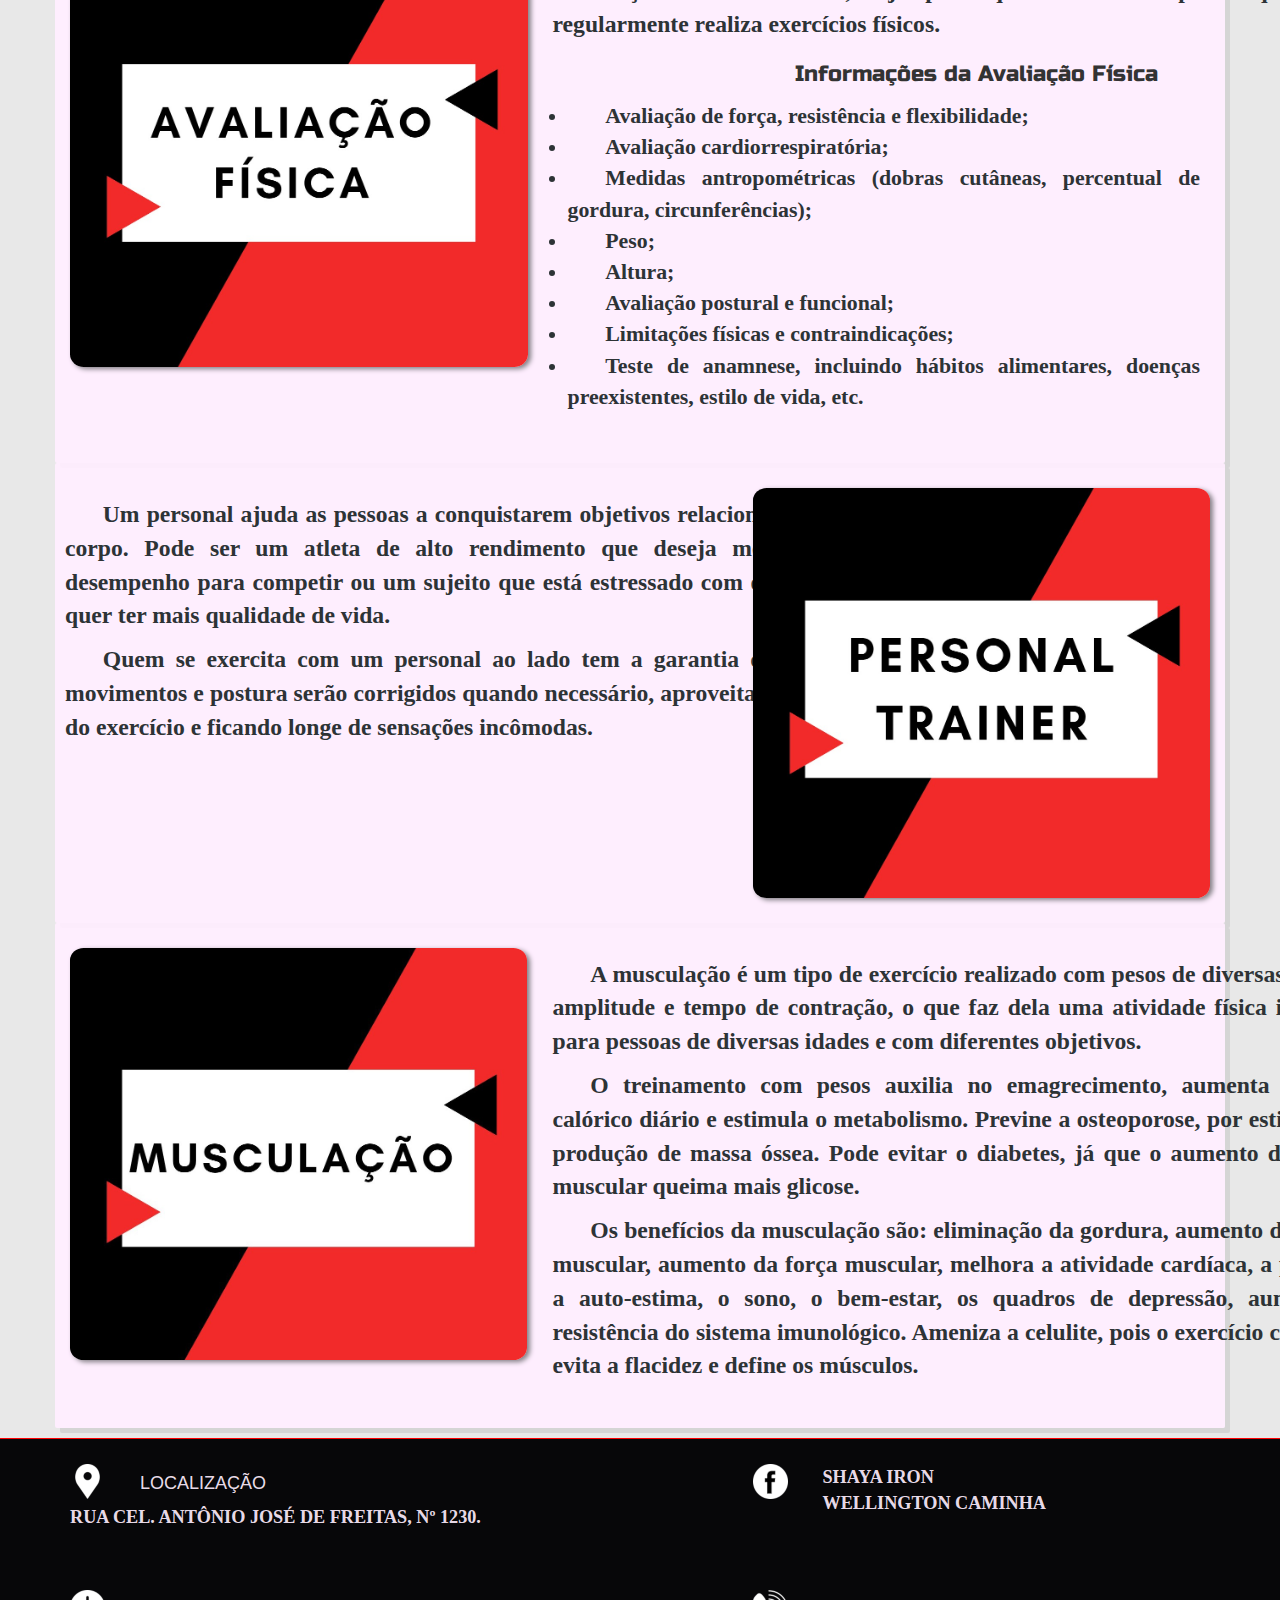
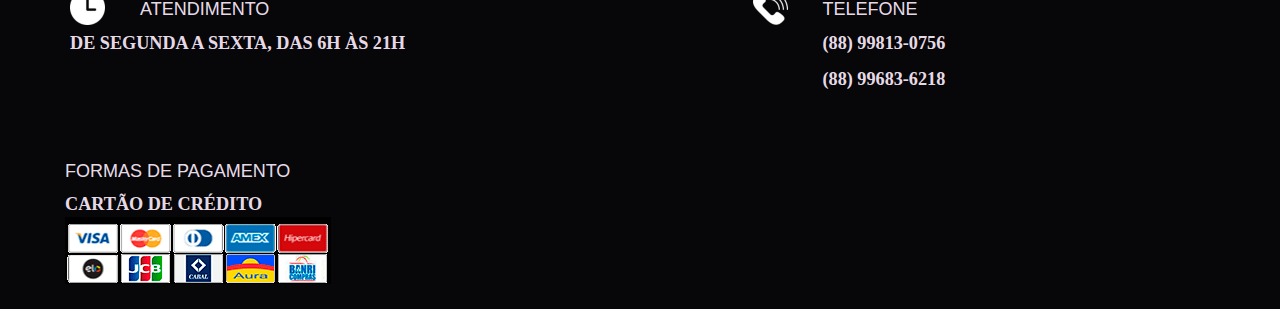
==== commit bc32ae9b: "Corrigindo tamanho da fonte e adicionando fotos no carrossel" ====
--- a/aulas.html
+++ b/aulas.html
@@ -67,7 +67,7 @@
 			</div>
 			<div class="row conteudo">
 				<div class="col-md-5 col-xs-12 col-lg-5">
-					<img src="imgs/aula3.jpeg" class="img-dono aulas img-responsive" alt="Avaliação Física">
+					<img src="imgs/aula3.jpeg" id="avaliacao" class="img-dono img-responsive" alt="Avaliação Física">
 				</div>
 				<div class="col-xs-12 col-md-7 col-lg-7 descricao">
 					<p>A avaliação física é processo que identifica as condições físicas do indivíduo, suas possíveis limitações, assim como é uma ferramenta importante para verificar se os objetivos traçados para cada período de treinamento foram alcançados. Os dados coletados na avaliação física são fundamentais na elaboração do treinamento, seja para quem inicia ou para aquele que regularmente realiza exercícios físicos. </p>
@@ -88,12 +88,10 @@
 			<div class="row conteudo">
 				<div class="col-xs-12 col-md-7 col-lg-7 descricao">
 					<p>Um personal ajuda as pessoas a conquistarem objetivos relacionados ao seu corpo. Pode ser um atleta de alto rendimento que deseja melhorar seu desempenho para competir ou um sujeito que está estressado com o trabalho e quer ter mais qualidade de vida.</p>
-					<p> O que caracteriza um personal é a dedicação sob demanda à necessidade de alguém. Ou seja, ele atua como um professor particular que precisa entender quais são as dificuldades de seus alunos e desenvolver métodos para que eles possam superá-las.</p>
-					<p>Se uma pessoa tem alguma dificuldade motora ou uma agenda apertada, por exemplo, cabe ao personal trainer montar treinos específicos, que dêem conta de superar essas adversidades e fazer com que cheguem aos resultados esperados.</p>
-					<p>O acompanhamento é muito relevante nesse sentido. Quem se exercita com um personal ao lado tem a garantia de que seus movimentos e postura serão corrigidos quando necessário, aproveitando-se mais do exercício e ficando longe de sensações incômodas.</p>
+					<p>Quem se exercita com um personal ao lado tem a garantia de que seus movimentos e postura serão corrigidos quando necessário, aproveitando-se mais do exercício e ficando longe de sensações incômodas.</p>
 				</div>
 				<div class="col-md-5 col-xs-12 col-lg-5">
-					<img src="imgs/aula4.jpeg" class="img-dono img-responsive aulas" alt="Personal Trainer">
+					<img src="imgs/aula4.jpeg" class="img-dono img-responsive" alt="Personal Trainer">
 				</div>
 			</div>
 			<div class="row conteudo">
--- a/css/general.css
+++ b/css/general.css
@@ -147,7 +147,7 @@
 p, span, a {
 	text-align: justify;
 	font-family: 'PT Serif', serif;
-	font-size: 1.2em;
+	font-size: 1.3em;
 	font-weight: 800;
 	color: #2D3336;
 }
--- a/css/aulas.css
+++ b/css/aulas.css
@@ -29,7 +29,7 @@
 
 
 @media screen and (min-width: 992px) {
-	.aulas {
+	#avaliacao {
 		margin-top: 25%;
 	}
 }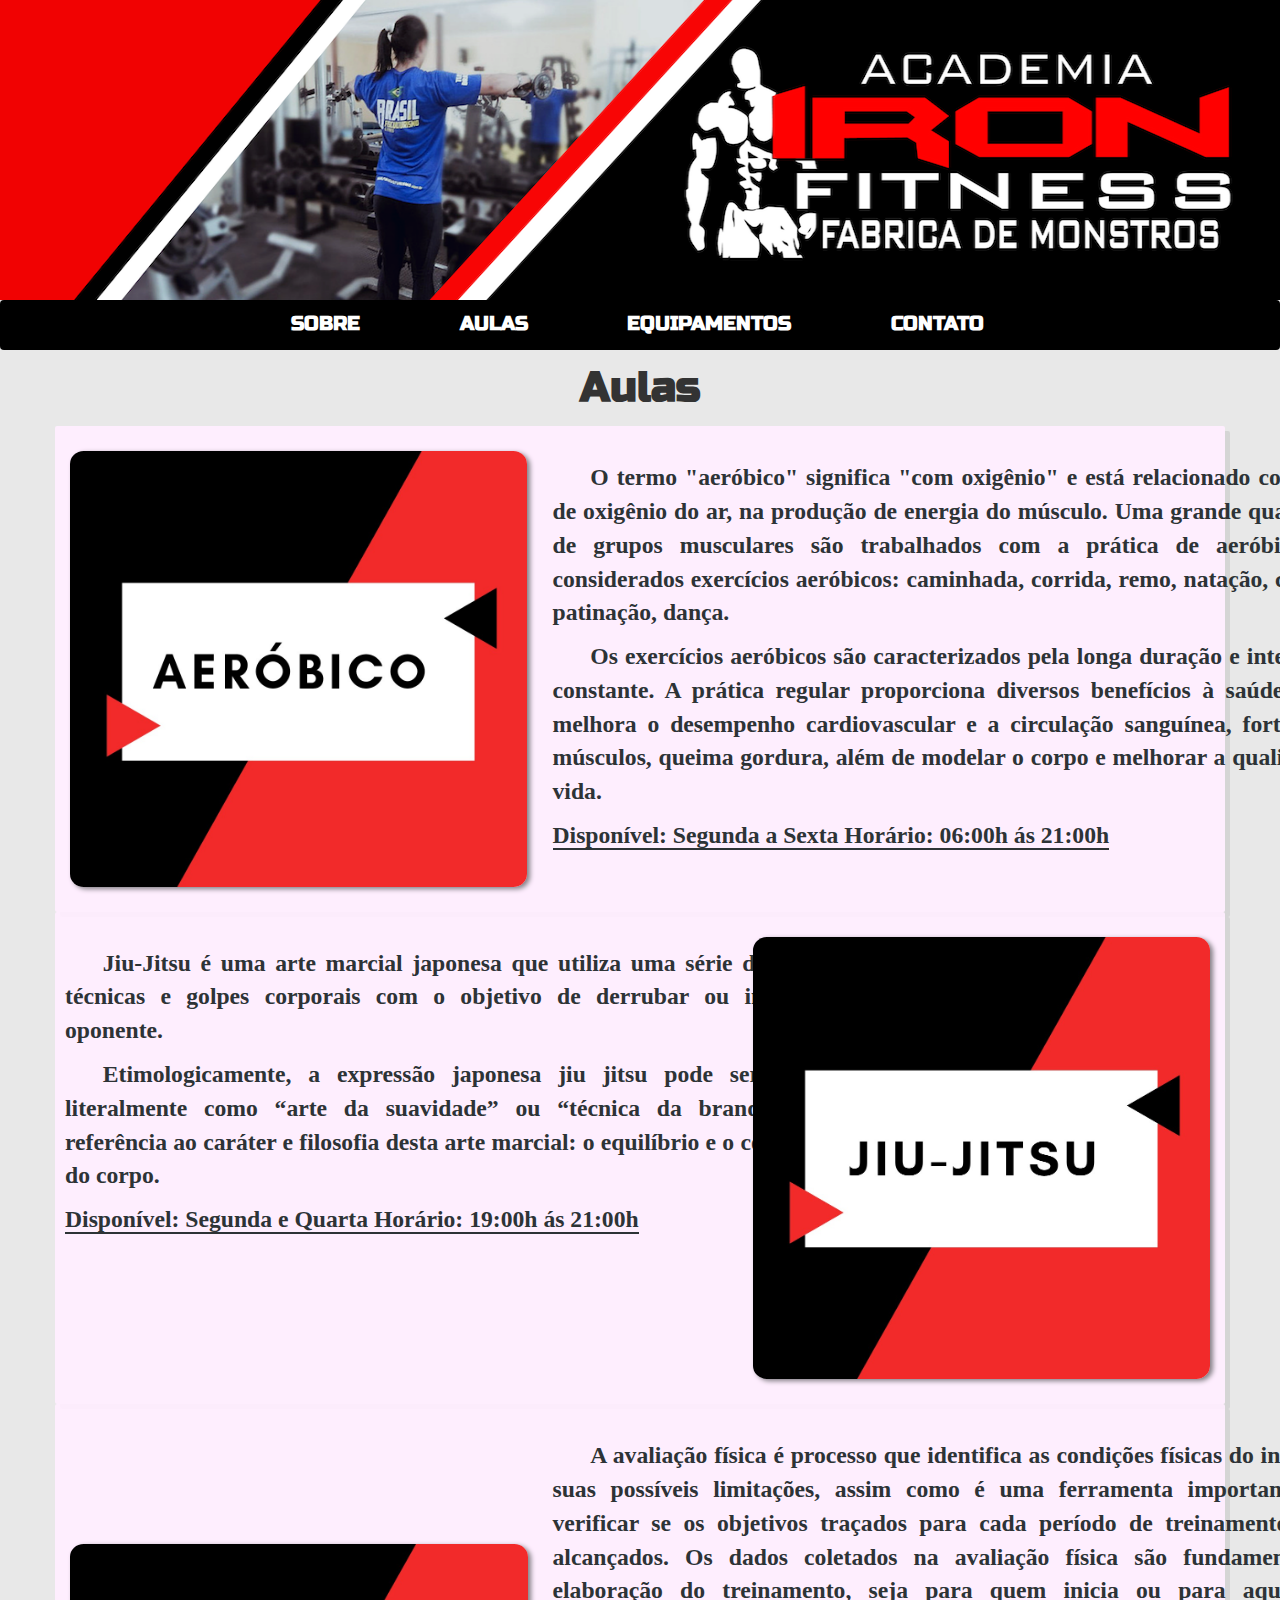
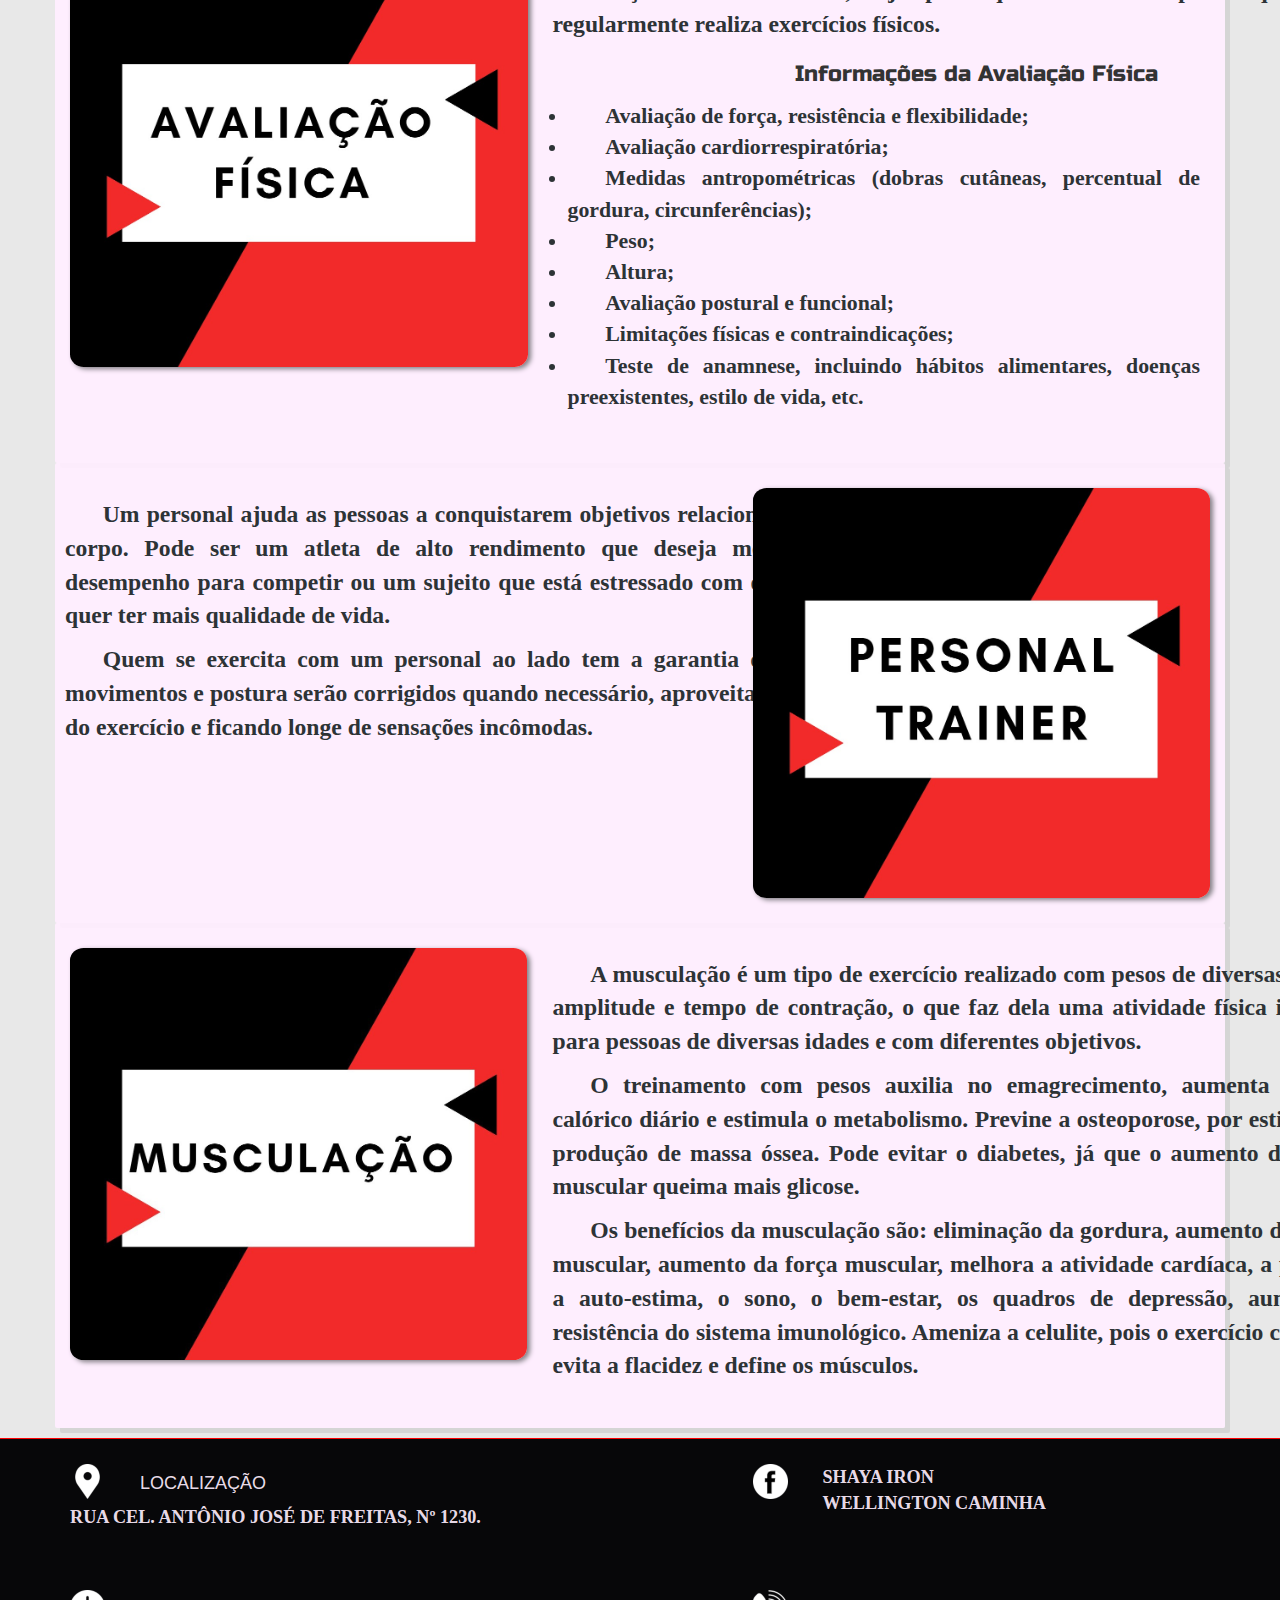
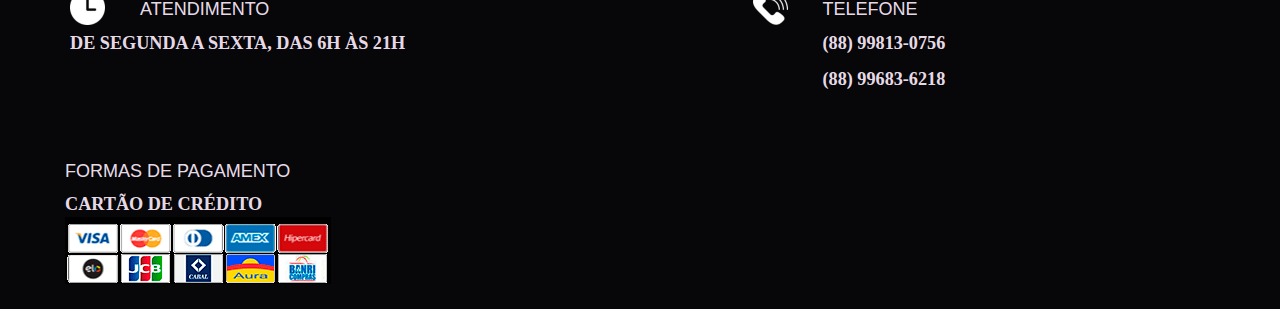
==== commit f93644db: "adicionando favicon no site" ====
--- a/aulas.html
+++ b/aulas.html
@@ -9,6 +9,7 @@
 	<link href="https://fonts.googleapis.com/css?family=Russo+One" rel="stylesheet">
 	
 	<title>Iron Fitness | Aulas</title>
+	<link rel="shortcut icon" type="image/png" href="imgs/favicon-iron.ico"/>
 
 	<!-- Bootstrap -->
     <link href="bootstrap/css/bootstrap.min.css" rel="stylesheet">
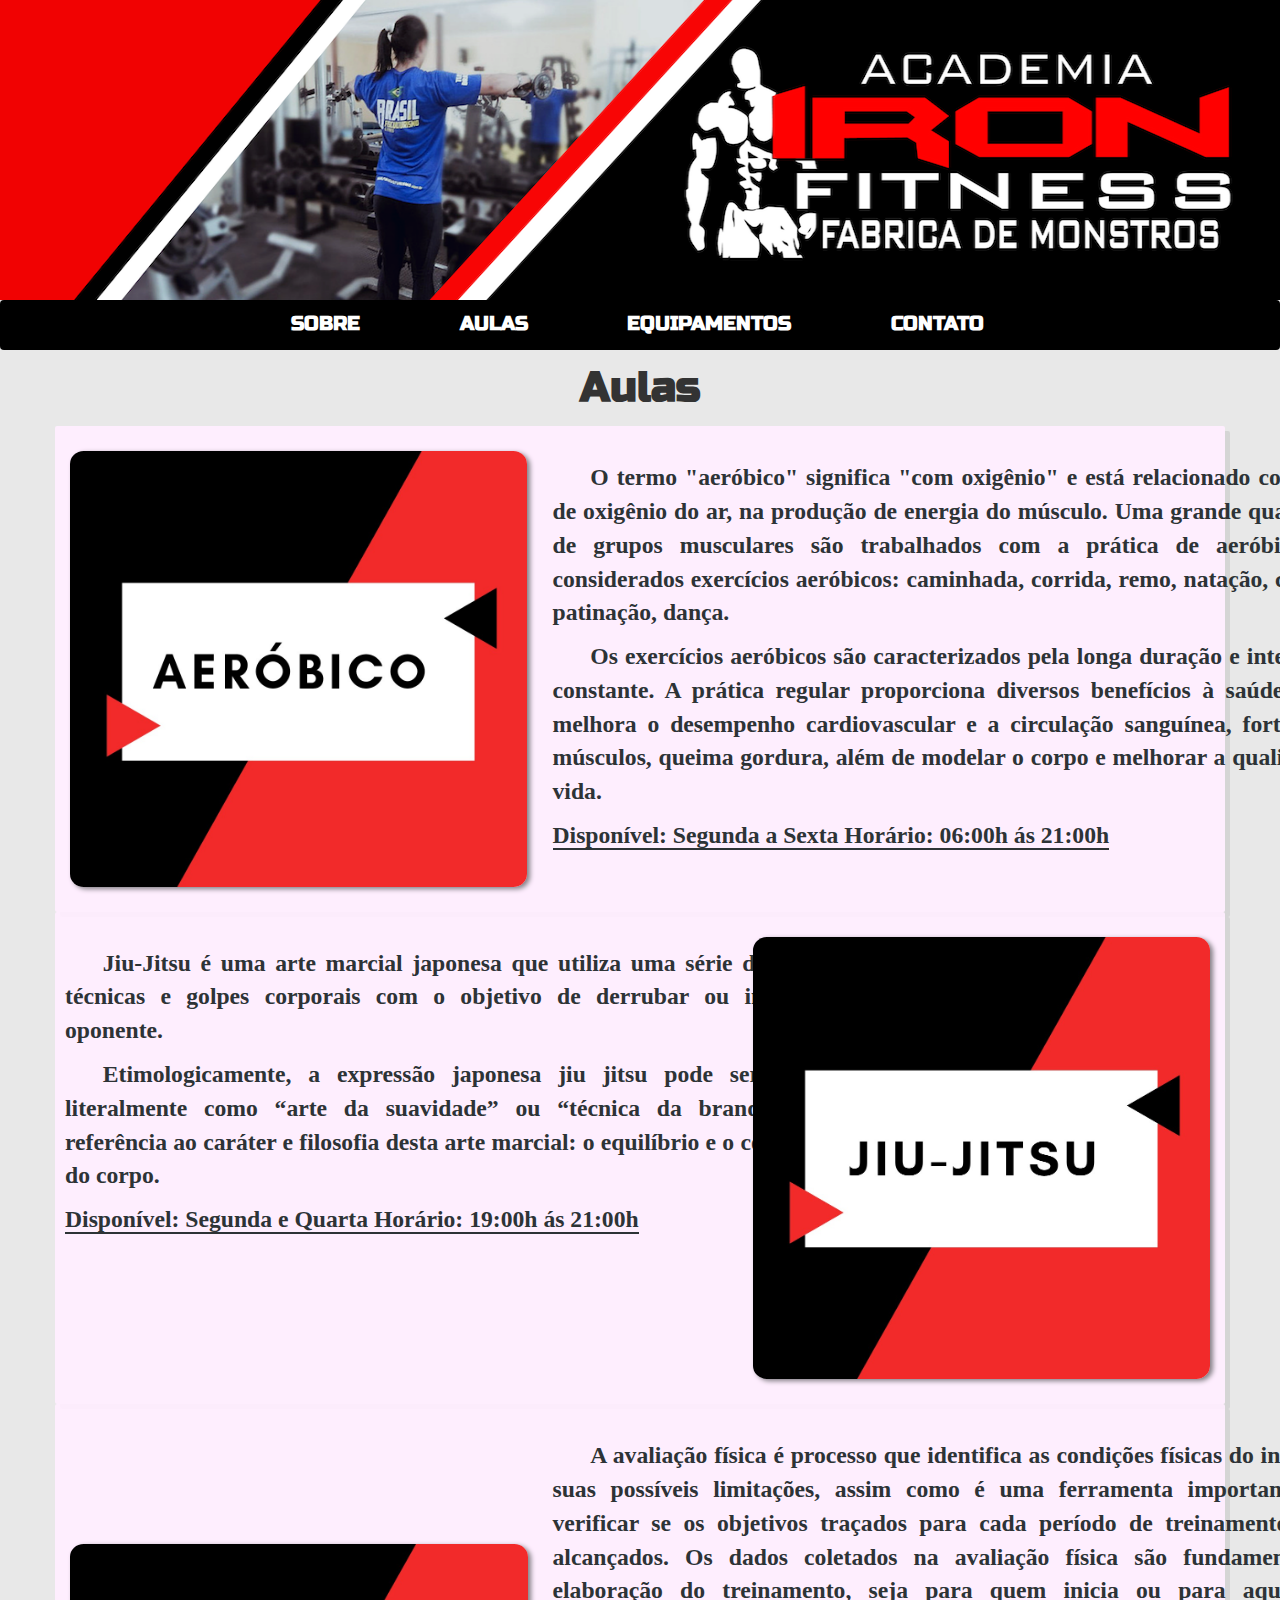
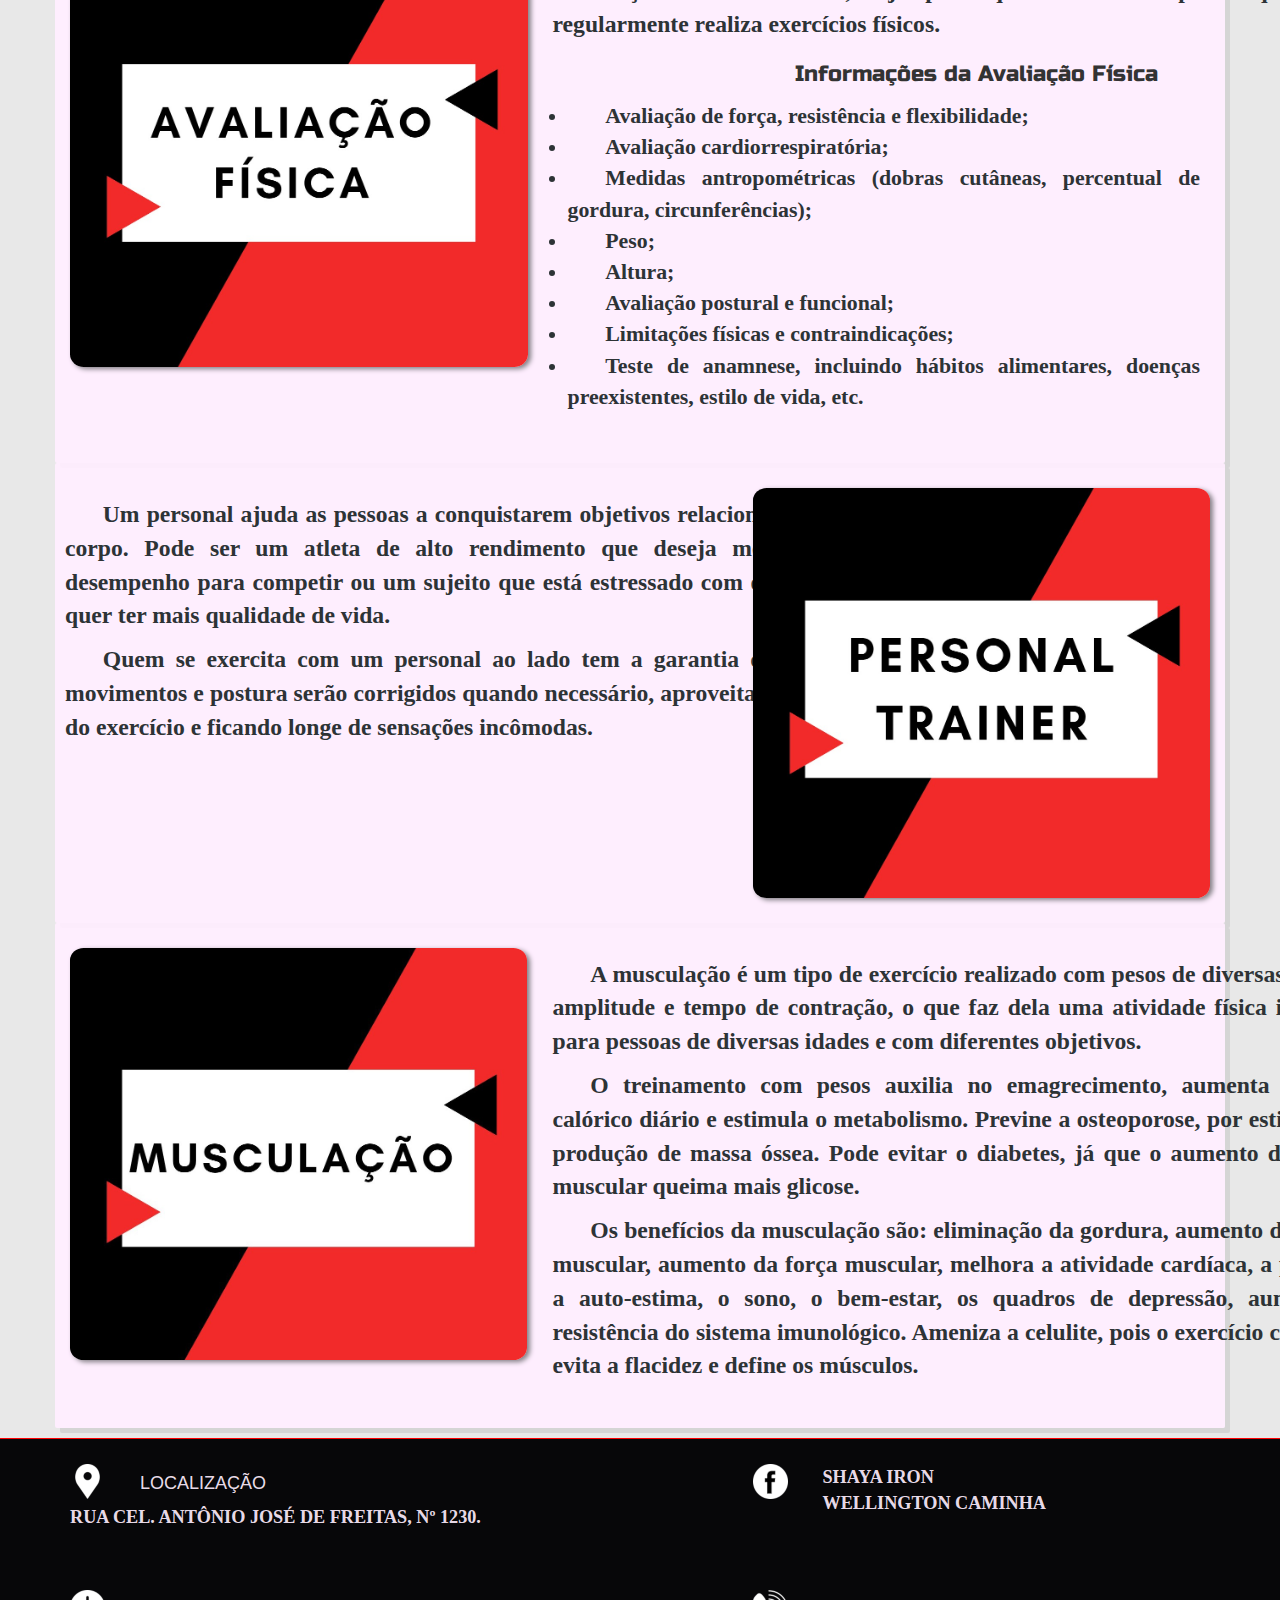
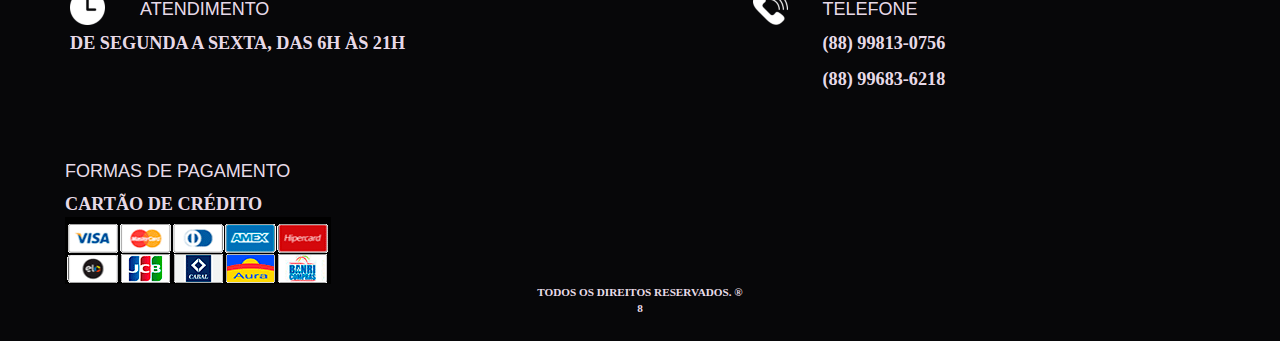
==== commit d9196c98: "adicionando 'todos os direitos reservados'" ====
--- a/aulas.html
+++ b/aulas.html
@@ -149,6 +149,10 @@
 						<span> Cartão de Crédito </span>
 						<img id="bandeira" src="imgs/bandeira.png" alt="bandeiras de alguns cartões comuns"/>
 					</div>
+					<div id="direitos">
+						<span>Todos os direitos reservados. &reg </span>
+						<span>8</span>
+					</div>
 			</div>
 
 		</div>
--- a/css/general.css
+++ b/css/general.css
@@ -1,10 +1,11 @@
-* {
+	* {
 	padding: 0;
 	margin: 0;
 }
 
 body {
 	background-color: rgba(139,139,139, 0.2);
+	overflow-x: hidden;
 }
 
 
@@ -222,6 +223,15 @@
 	margin-right: 25px;
 }
 
+#direitos {
+	width: 100%;
+}
+
+#direitos span {
+	font-size: 0.8em;
+	text-align: center;
+}
+
 /*Menu mobile se extende ate 992*/
 @media screen and (max-width : 991px){
   .mobile .lines {
